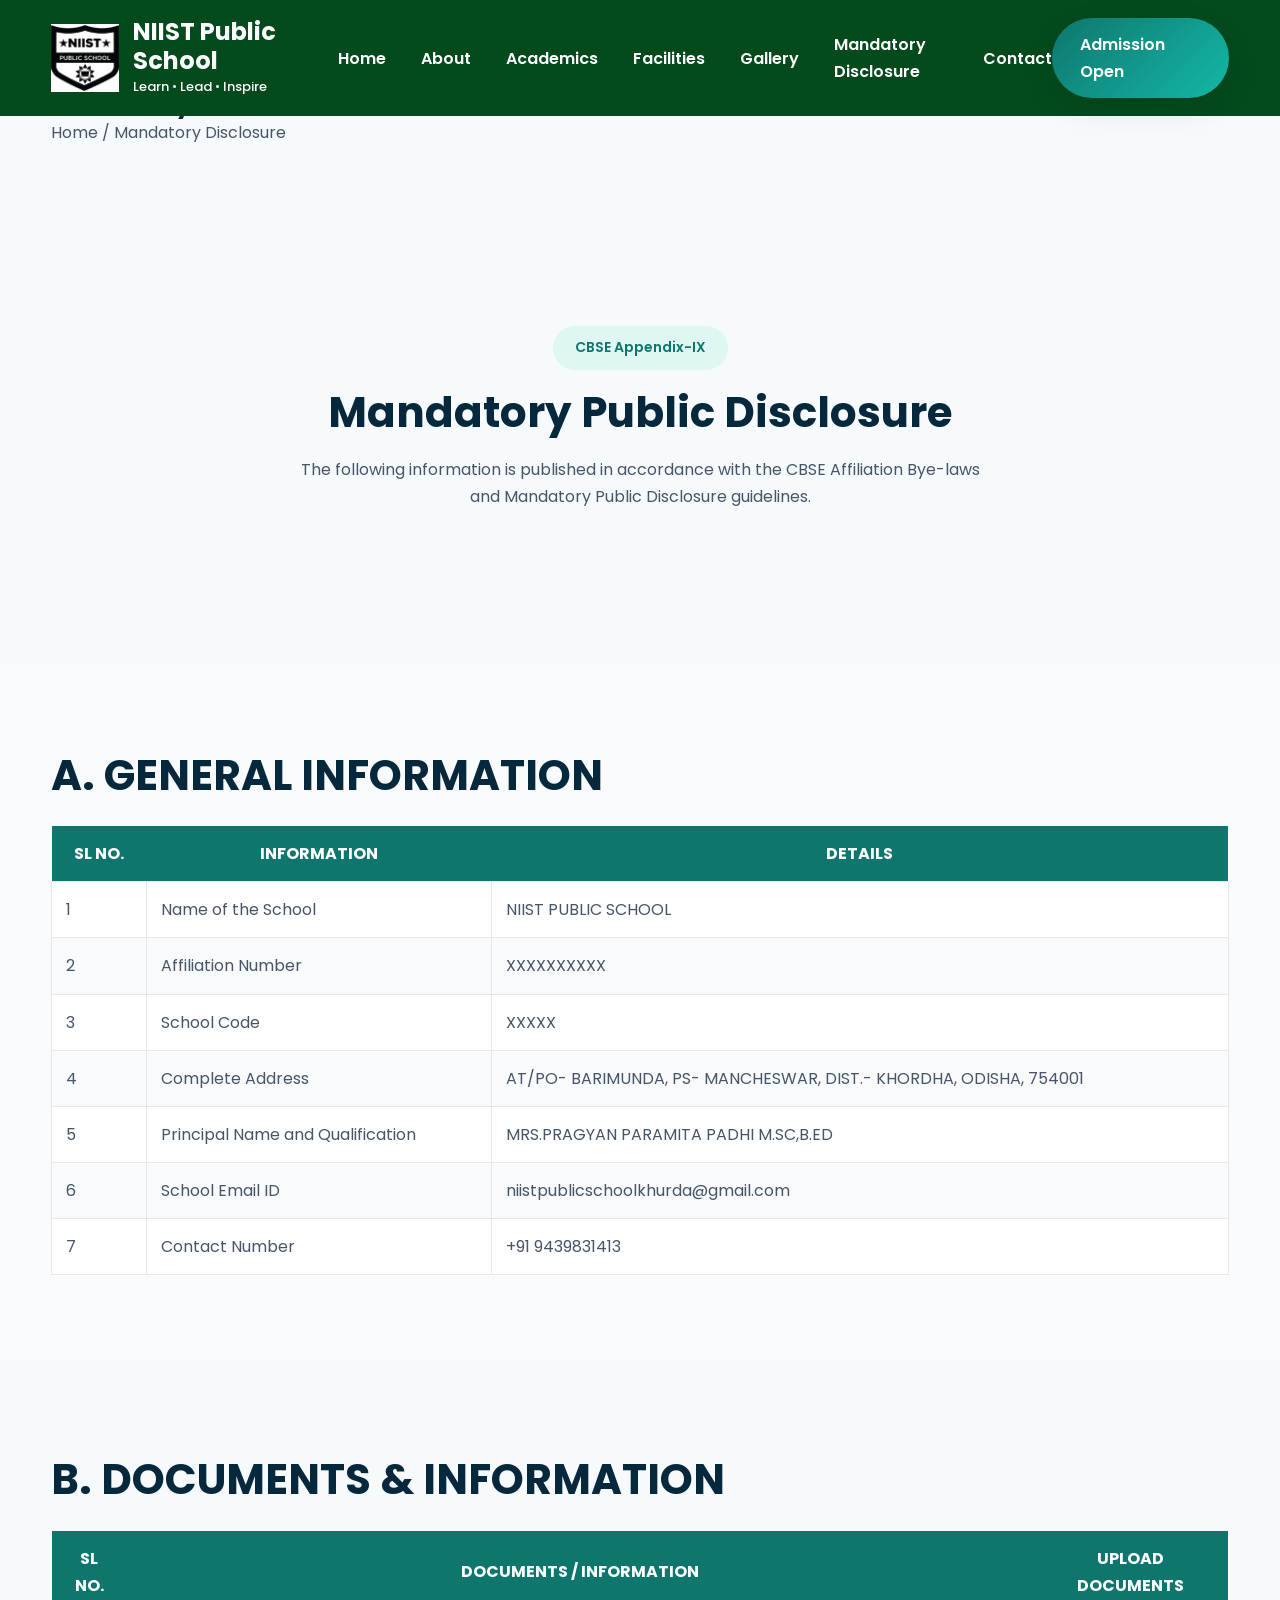
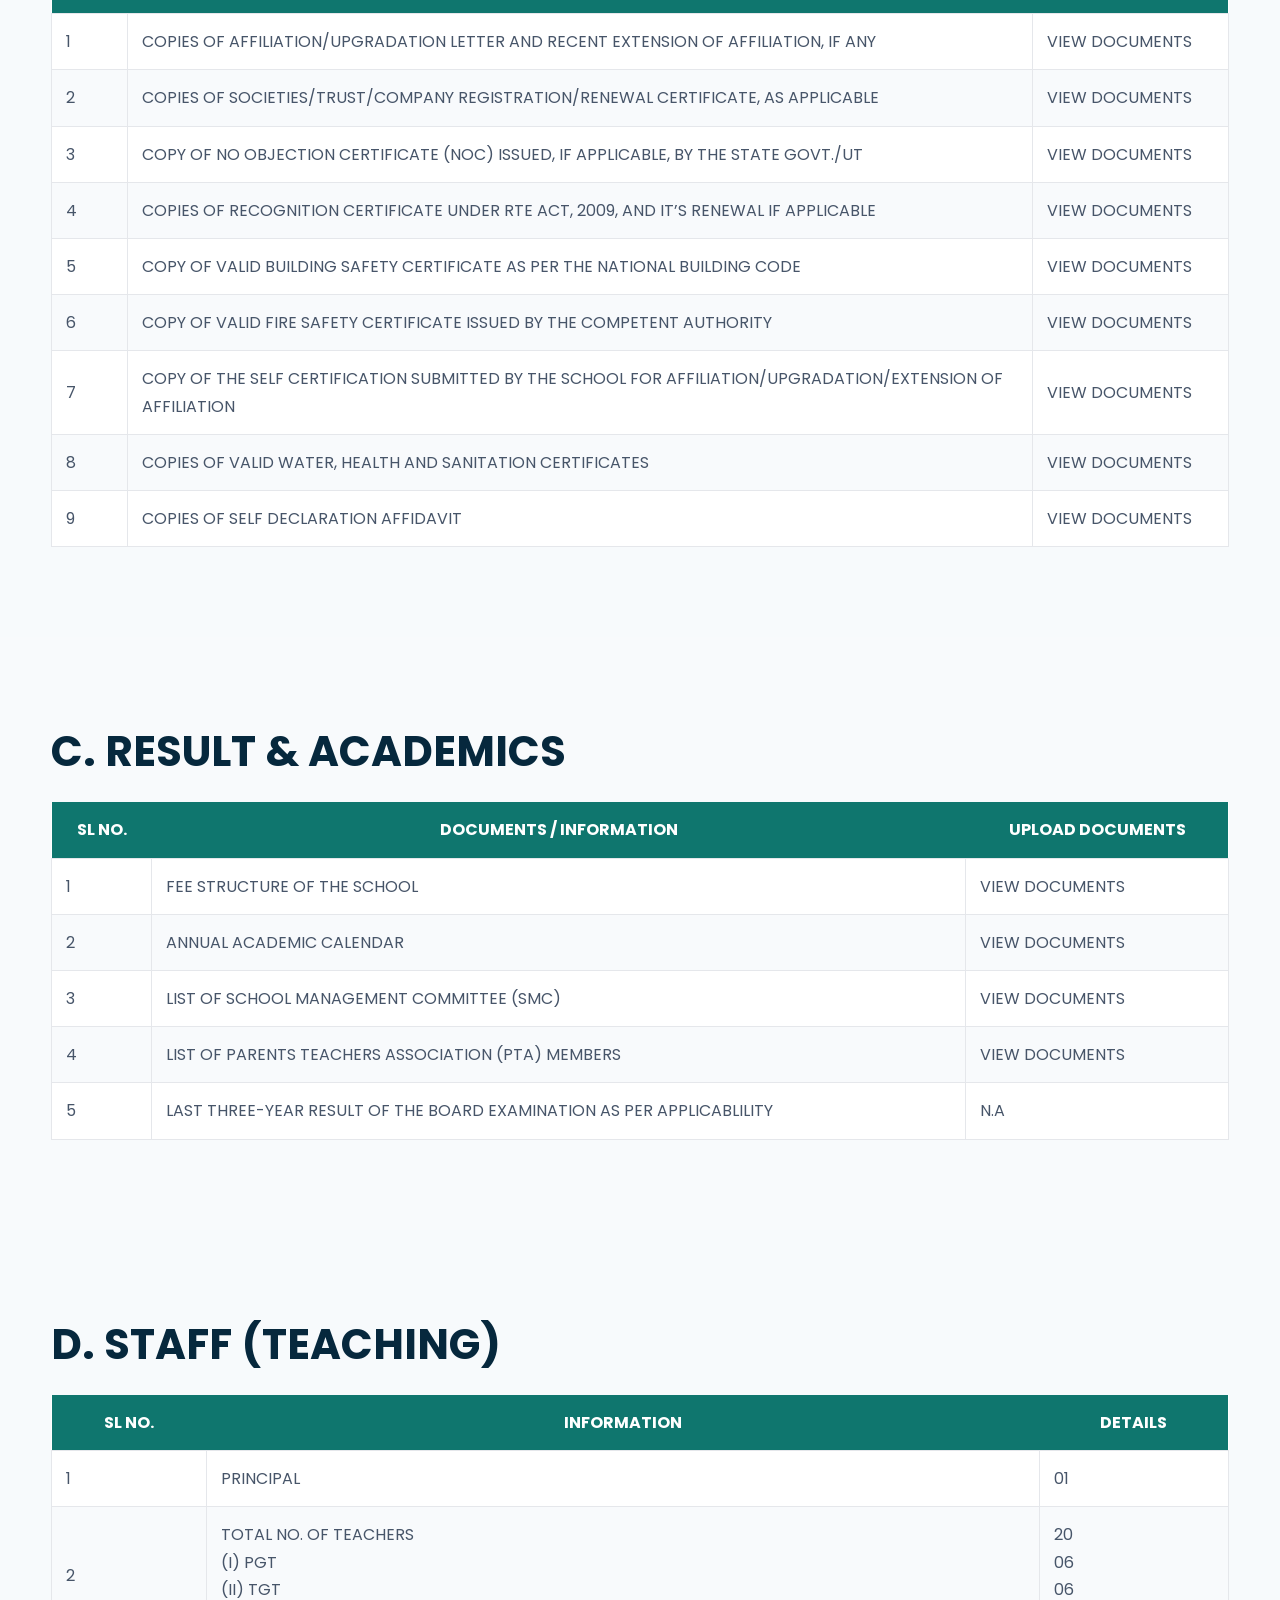
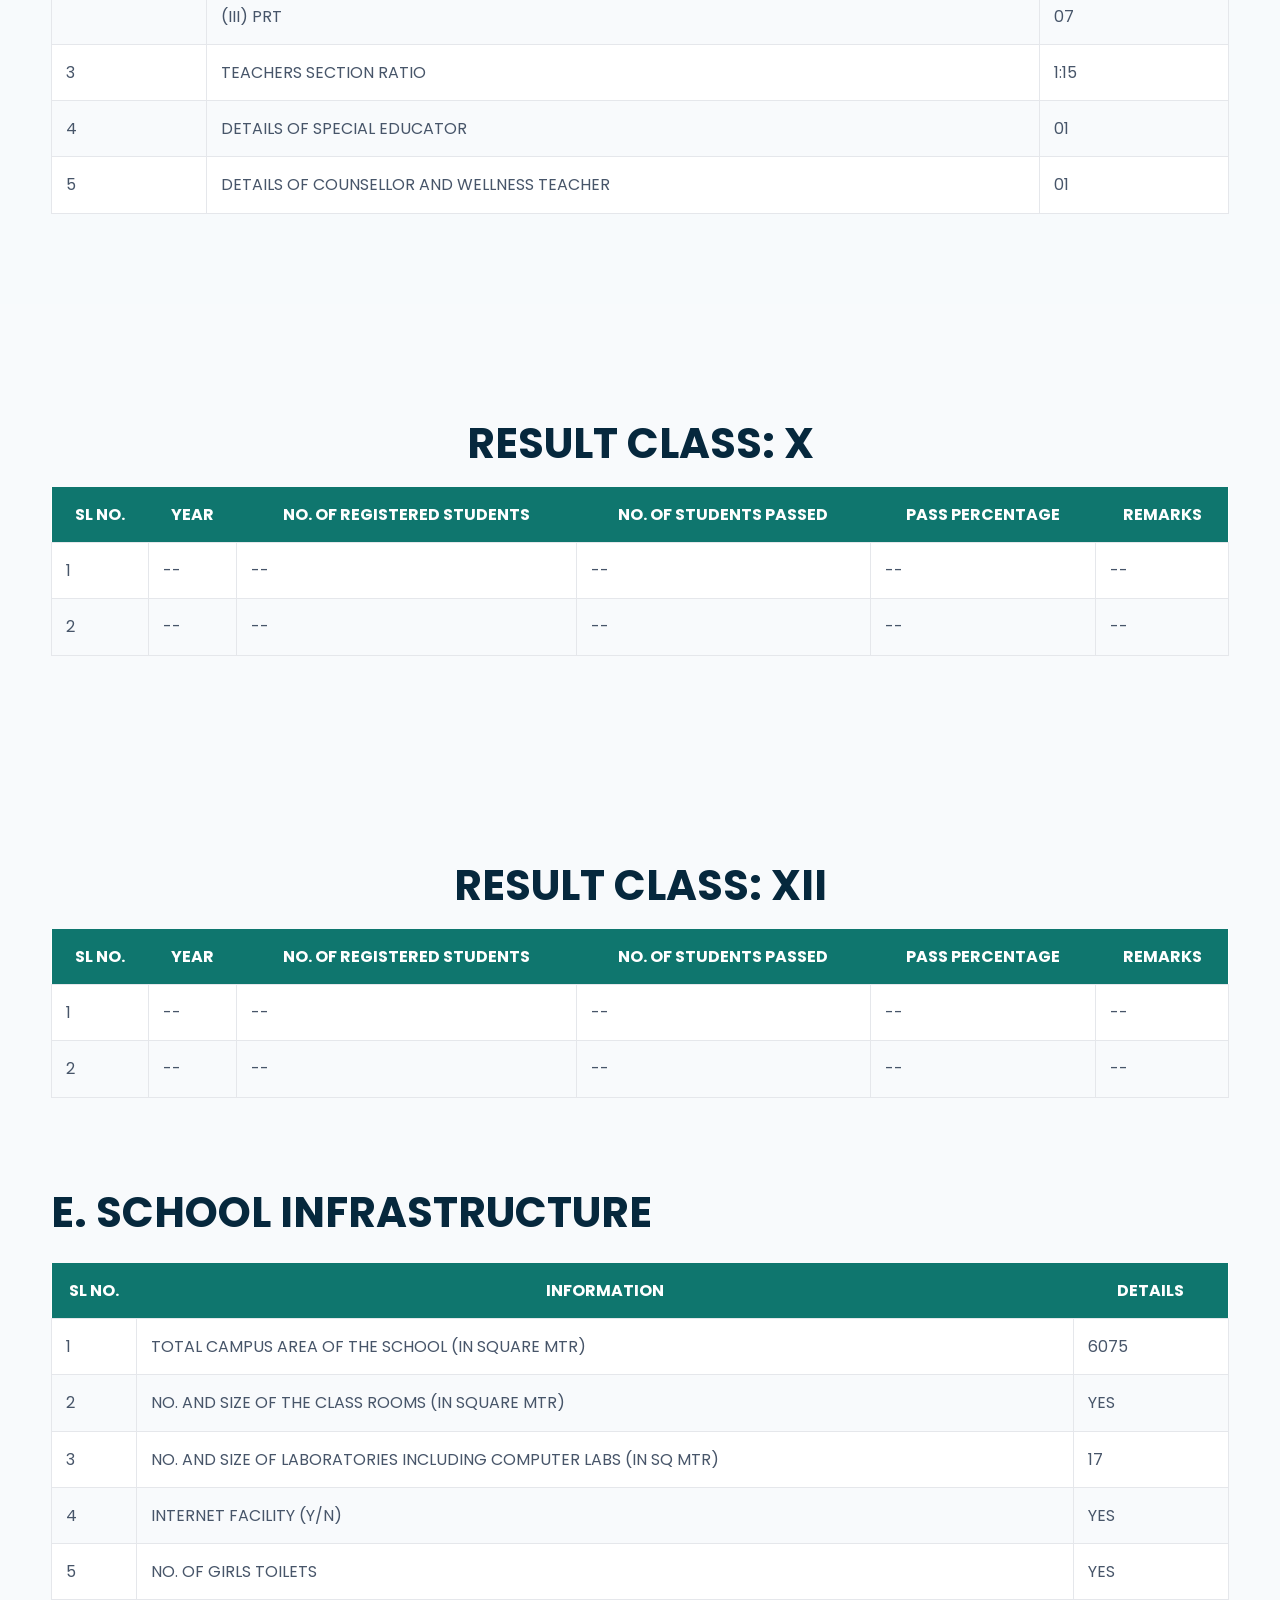
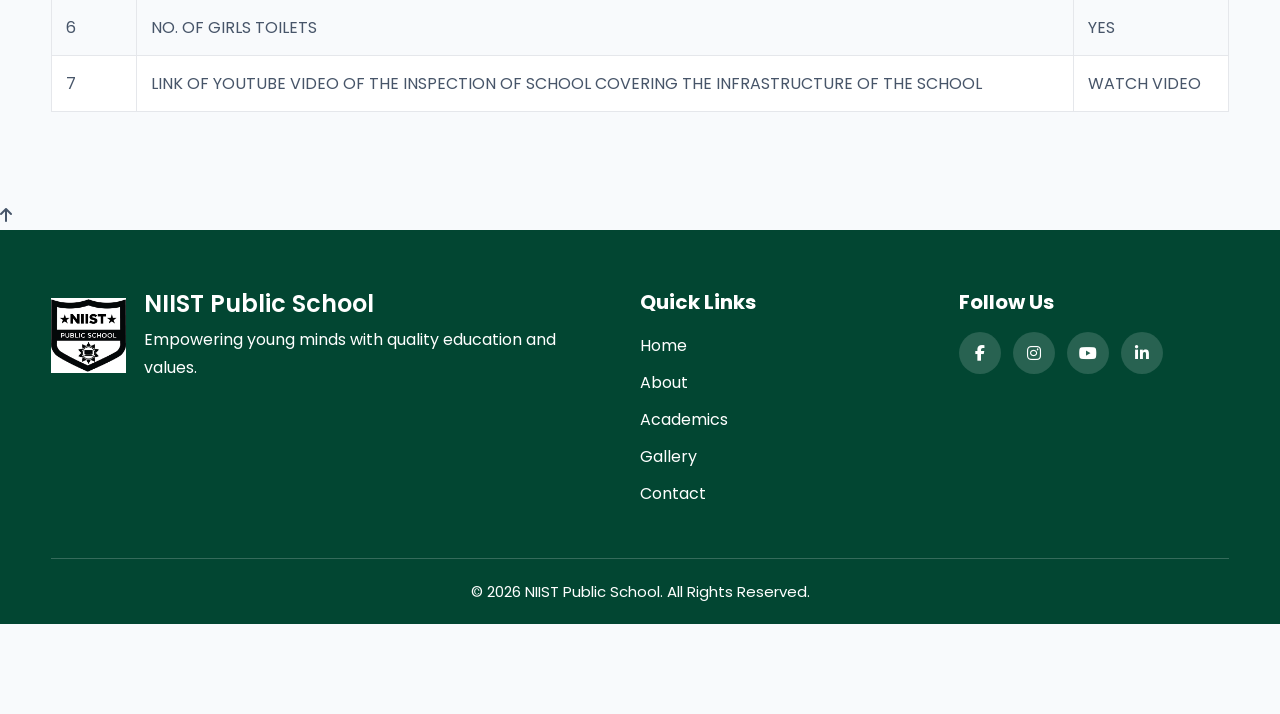
==== mandatory.html @ 3fa30d18 "first commit" ====
<!DOCTYPE html>
<html lang="en">

<head>
    <meta charset="UTF-8">
    <meta name="viewport" content="width=device-width, initial-scale=1.0">

    <title>Mandatory Public Disclosure | NIIST Public School</title>

    <meta name="description" content="CBSE Mandatory Public Disclosure - Appendix IX">

    <!-- CSS Links (Matched with contact.html) -->
    <link rel="stylesheet" href="style.css">
    <link rel="stylesheet" href="https://cdnjs.cloudflare.com/ajax/libs/font-awesome/6.5.2/css/all.min.css">
</head>

<body>

    <!--=========================
    LOADER
    ==========================-->
    <div class="loader"></div>

    <!--=========================
    HEADER
    ==========================-->
    <header>
        <div class="container">
            <nav>
                <div class="logo">
                    <img src="image/LOGO.jpeg" alt="Logo">
                    <div>
                        <h3>NIIST Public School</h3>
                        <span>Learn • Lead • Inspire</span>
                    </div>
                </div>

                <ul class="nav-links">
                    <li><a href="index.html">Home</a></li>
                    <li><a href="about.html">About</a></li>
                    <li><a href="academics.html">Academics</a></li>
                    <li><a href="facilities.html">Facilities</a></li>
                    <li><a href="gallery.html">Gallery</a></li>
                    <li><a href="mandatory.html" class="active">Mandatory Disclosure</a></li>
                    <li><a href="contact.html">Contact</a></li>
                </ul>

                <a href="contact.html" class="nav-btn">Admission Open</a>

                <div class="menu-btn" aria-label="Toggle Navigation Menu">
                    <i class="fas fa-bars"></i>
                </div>
            </nav>
        </div>
    </header>

    <!--=========================
    PAGE BANNER
    ==========================-->
    <section class="page-banner">
        <div class="container">
            <h1>Mandatory Public Disclosure</h1>
            <p>Home / <span>Mandatory Disclosure</span></p>
        </div>
    </section>

    <!--=========================
    INTRO
    ==========================-->
    <section class="section">
        <div class="container">
            <div class="section-title">
                <span>CBSE Appendix-IX</span>
                <h2>Mandatory Public Disclosure</h2>
                <p>
                    The following information is published in accordance with the CBSE
                    Affiliation Bye-laws and Mandatory Public Disclosure guidelines.
                </p>
            </div>
        </div>
    </section>

    <!--=========================
    A. GENERAL INFORMATION
    ==========================-->
    <section class="section bg-light">
        <div class="container">
            <h2 class="table-title">A. GENERAL INFORMATION</h2>

            <div class="table-responsive">
                <table class="disclosure-table">
                    <thead>
                        <tr>
                            <th>SL NO.</th>
                            <th>INFORMATION</th>
                            <th>DETAILS</th>
                        </tr>
                    </thead>
                    <tbody>
                        <tr>
                            <td>1</td>
                            <td>Name of the School</td>
                            <td>NIIST PUBLIC SCHOOL</td>
                        </tr>
                        <tr>
                            <td>2</td>
                            <td>Affiliation Number</td>
                            <td>XXXXXXXXXX</td>
                        </tr>
                        <tr>
                            <td>3</td>
                            <td>School Code</td>
                            <td>XXXXX</td>
                        </tr>
                        <tr>
                            <td>4</td>
                            <td>Complete Address</td>
                            <td>AT/PO- BARIMUNDA, PS- MANCHESWAR, DIST.- KHORDHA, ODISHA, 754001</td>
                        </tr>
                        <tr>
                            <td>5</td>
                            <td>Principal Name and Qualification</td>
                            <td>MRS.PRAGYAN PARAMITA PADHI M.SC,B.ED</td>
                        </tr>
                        
                        <tr>
                            <td>6</td>
                            <td>School Email ID</td>
                            <td>niistpublicschoolkhurda@gmail.com</td>
                        </tr>
                        <tr>
                            <td>7</td>
                            <td>Contact Number</td>
                            <td>+91 9439831413</td>
                        </tr>
                    </tbody>
                </table>
            </div>
        </div>
    </section>

    <!--=========================
    B. DOCUMENTS
    ==========================-->
    <section class="section">
        <div class="container">
            <h2 class="table-title">B. DOCUMENTS & INFORMATION</h2>

            <div class="table-responsive">
                <table class="disclosure-table">
                    <thead>
                         <tr>
              <th class="border px-4 py-2">SL NO.</th>
              <th class="border px-4 py-2">DOCUMENTS / INFORMATION</th>
              <th class="border px-4 py-2">UPLOAD DOCUMENTS</th>
            </tr>
          </thead>
          <tbody class="text-sm">
            <tr>
              <td class="border px-4 py-2">1</td>
              <td class="border px-4 py-2">
                COPIES OF AFFILIATION/UPGRADATION LETTER AND RECENT EXTENSION OF AFFILIATION, IF ANY
              </td>
              <td class="border px-4 py-2">
                <a
                  href="images/pdfs/affiliation.pdf"
                  target="_blank"
                  class="text-blue-600 underline font-medium"
                  >VIEW DOCUMENTS</a
                >
              </td>
            </tr>
            <tr>
              <td class="border px-4 py-2">2</td>
              <td class="border px-4 py-2">
                COPIES OF SOCIETIES/TRUST/COMPANY REGISTRATION/RENEWAL CERTIFICATE, AS APPLICABLE
              </td>
              <td class="border px-4 py-2">
                <a
                  href="images/pdfs/trust.pdf"
                  target="_blank"
                  class="text-blue-600 underline font-medium"
                  >VIEW DOCUMENTS</a
                >
              </td>
            </tr>
            <tr>
              <td class="border px-4 py-2">3</td>
              <td class="border px-4 py-2">
                COPY OF NO OBJECTION CERTIFICATE (NOC) ISSUED, IF APPLICABLE, BY THE STATE GOVT./UT
              </td>
              <td class="border px-4 py-2">
                <a
                  href="images/pdfs/noc.pdf"
                  target="_blank"
                  class="text-blue-600 underline font-medium"
                  >VIEW DOCUMENTS</a
                >
              </td>
            </tr>
            <tr>
              <td class="border px-4 py-2">4</td>
              <td class="border px-4 py-2">
                COPIES OF RECOGNITION CERTIFICATE UNDER RTE ACT, 2009, AND IT’S RENEWAL IF APPLICABLE
              </td>
              <td class="border px-4 py-2">
                <a
                  href="images/pdfs/cor.pdf"
                  target="_blank"
                  class="text-blue-600 underline font-medium"
                  >VIEW DOCUMENTS</a
                >
              </td>
            </tr>
            <tr>
              <td class="border px-4 py-2">5</td>
              <td class="border px-4 py-2">
                COPY OF VALID BUILDING SAFETY CERTIFICATE AS PER THE NATIONAL BUILDING CODE
              </td>
              <td class="border px-4 py-2">
                <a
                  href="images/pdfs/building.pdf"
                  target="_blank"
                  class="text-blue-600 underline font-medium"
                  >VIEW DOCUMENTS</a
                >
              </td>
            </tr>
            <tr>
              <td class="border px-4 py-2">6</td>
              <td class="border px-4 py-2">
                COPY OF VALID FIRE SAFETY CERTIFICATE ISSUED BY THE COMPETENT
                AUTHORITY
              </td>
              <td class="border px-4 py-2">
                <a
                  href="images/pdfs/fire.pdf"
                  target="_blank"
                  class="text-blue-600 underline font-medium"
                  >VIEW DOCUMENTS</a
                >
              </td>
            </tr>
            <tr>
              <td class="border px-4 py-2">7</td>
              <td class="border px-4 py-2">
                COPY OF THE SELF CERTIFICATION SUBMITTED BY THE SCHOOL FOR AFFILIATION/UPGRADATION/EXTENSION OF AFFILIATION
              </td>
              <td class="border px-4 py-2">
                <a
                  href="images/pdfs/self.pdf"
                  target="_blank"
                  class="text-blue-600 underline font-medium"
                  >VIEW DOCUMENTS</a
                >
              </td>
            </tr>
            <tr>
              <td class="border px-4 py-2">8</td>
              <td class="border px-4 py-2">
                COPIES OF VALID WATER, HEALTH AND SANITATION CERTIFICATES
              </td>
              <td class="border px-4 py-2">
                <a
                  href="images/pdfs/water.pdf"
                  target="_blank"
                  class="text-blue-600 underline font-medium"
                  >VIEW DOCUMENTS</a
                >
              </td>
            </tr>
            <tr>
              <td class="border px-4 py-2">9</td>
              <td class="border px-4 py-2">
                COPIES OF SELF DECLARATION AFFIDAVIT
              </td>
              <td class="border px-4 py-2">
                <a
                  href="images/pdfs/selfaff.pdf"
                  target="_blank"
                  class="text-blue-600 underline font-medium"
                  >VIEW DOCUMENTS</a
                >
              </td>
            </tr>

                    </tbody>
                </table>
            </div>
        </div>
    </section>

    <!--=========================
    C. RESULT & ACADEMICS
    ==========================-->
    <section class="section bg-light">
        <div class="container">
            <h2 class="table-title">C. RESULT & ACADEMICS</h2>

            <div class="table-responsive">
                <table class="disclosure-table">
                    <thead>
                       <tr>
              <th class="border px-4 py-2">SL NO.</th>
              <th class="border px-4 py-2">DOCUMENTS / INFORMATION</th>
              <th class="border px-4 py-2">UPLOAD DOCUMENTS</th>
            </tr>
          </thead>
          <tbody class="text-sm">
            <tr>
              <td class="border px-4 py-2">1</td>
              <td class="border px-4 py-2">FEE STRUCTURE OF THE SCHOOL</td>
              <td class="border px-4 py-2">
                <a
                  href="images/pdfs/fees.pdf"
                  target="_blank"
                  class="text-blue-600 underline font-medium"
                  >VIEW DOCUMENTS</a
                >
              </td>
            </tr>
            <tr>
              <td class="border px-4 py-2">2</td>
              <td class="border px-4 py-2">ANNUAL ACADEMIC CALENDAR</td>
              <td class="border px-4 py-2">
                <a
                  href="images/pdfs/cal.pdf"
                  target="_blank"
                  class="text-blue-600 underline font-medium"
                  >VIEW DOCUMENTS</a
                >
              </td>
            </tr>
            <tr>
              <td class="border px-4 py-2">3</td>
              <td class="border px-4 py-2">
                LIST OF SCHOOL MANAGEMENT COMMITTEE (SMC)
              </td>
              <td class="border px-4 py-2">
                <a
                  href="images/pdfs/smc.pdf"
                  target="_blank"
                  class="text-blue-600 underline font-medium"
                  >VIEW DOCUMENTS</a
                >
              </td>
            </tr>
            <tr>
              <td class="border px-4 py-2">4</td>
              <td class="border px-4 py-2">
                LIST OF PARENTS TEACHERS ASSOCIATION (PTA) MEMBERS
              </td>
              <td class="border px-4 py-2">
                <a
                  href="images/pdfs/pta.pdf"
                  target="_blank"
                  class="text-blue-600 underline font-medium"
                  >VIEW DOCUMENTS</a
                >
              </td>
            </tr>
            <tr>
              <td class="border px-4 py-2">5</td>
              <td class="border px-4 py-2">
                LAST THREE-YEAR RESULT OF THE BOARD EXAMINATION AS PER
                APPLICABLILITY
              </td>
              <td class="border px-4 py-2">N.A</td>
            </tr>
                    </tbody>
                </table>
            </div>
        </div>
    </section>

    <!--=========================
    D. STAFF (TEACHING)
    ==========================-->
    <section class="section">
        <div class="container">
            <h2 class="table-title">D. STAFF (TEACHING)</h2>

            <div class="table-responsive">
                <table class="disclosure-table">
                    <thead>
                        <tr>
              <th class="border px-4 py-2">SL NO.</th>
              <th class="border px-4 py-2">INFORMATION</th>
              <th class="border px-4 py-2">DETAILS</th>
            </tr>
          </thead>
          <tbody class="text-sm">
            <tr>
              <td class="border px-4 py-2">1</td>
              <td class="border px-4 py-2">PRINCIPAL</td>
              <td class="border px-4 py-2">01</td>
            </tr>
            <tr>
              <td class="border px-4 py-2 align-top">2</td>
              <td class="border px-4 py-2">
                TOTAL NO. OF TEACHERS
                <div class="mt-2 space-y-1 text-gray-700">
                  <div>(I) PGT</div>
                  <div>(II) TGT</div>
                  <div>(III) PRT</div>
                </div>
              </td>
              <td class="border px-4 py-2">
                20
                <div class="mt-2 space-y-1">
                  <div>06</div>
                  <div>06</div>
                  <div>07</div>
                </div>
              </td>
            </tr>
            <tr>
              <td class="border px-4 py-2">3</td>
              <td class="border px-4 py-2">TEACHERS SECTION RATIO</td>
              <td class="border px-4 py-2">1:15</td>
            </tr>
            <tr>
              <td class="border px-4 py-2">4</td>
              <td class="border px-4 py-2">DETAILS OF SPECIAL EDUCATOR</td>
              <td class="border px-4 py-2">01</td>
            </tr>
            <tr>
              <td class="border px-4 py-2">5</td>
              <td class="border px-4 py-2">
                DETAILS OF COUNSELLOR AND WELLNESS TEACHER
              </td>
              <td class="border px-4 py-2">01</td>
            </tr>

                    </tbody>
                </table>
            </div>
        </div>
    </section>
    <section class="section bg-light">
        <div class="container">

    <div class="mb-8">
        <table class="w-full border-collapse">
          <caption class="p-2 my-4 font-semibold text-blue-600 text-lg">
           <h2 class="table-title"> RESULT CLASS: X</h2>
          </caption>

          <thead class="bg-[#DCEAF6] text-sm">
            <tr>
              <th class="border px-4 py-2">SL NO.</th>
              <th class="border px-4 py-2">YEAR</th>
              <th class="border px-4 py-2">NO. OF REGISTERED STUDENTS</th>
              <th class="border px-4 py-2">NO. OF STUDENTS PASSED</th>
              <th class="border px-4 py-2">PASS PERCENTAGE</th>
              <th class="border px-4 py-2">REMARKS</th>
            </tr>
          </thead>

          <tbody class="text-sm">
            <tr>
              <td class="border px-4 py-2">1</td>
              <td class="border px-4 py-2">--</td>
              <td class="border px-4 py-2">--</td>
              <td class="border px-4 py-2">--</td>
              <td class="border px-4 py-2">--</td>
              <td class="border px-4 py-2">--</td>
            </tr>

            <tr>
              <td class="border px-4 py-2">2</td>
              <td class="border px-4 py-2">--</td>
              <td class="border px-4 py-2">--</td>
              <td class="border px-4 py-2">--</td>
              <td class="border px-4 py-2">--</td>
              <td class="border px-4 py-2">--</td>
            </tr>
          </tbody>
        </table>
    </section>
        </div>
      </div>

       <!-- ================= RESULT CLASS X ================= -->
       <section class="section bg-light">
        <div class="container">
       <div class="mb-8">
        <table class="w-full border-collapse">
          <caption class="p-2 my-4 font-semibold text-blue-600 text-lg">
            <h2 class="table-title">RESULT CLASS: XII</h2>
          </caption>

          <thead class="bg-[#DCEAF6] text-sm">
            <tr>
              <th class="border px-4 py-2">SL NO.</th>
              <th class="border px-4 py-2">YEAR</th>
              <th class="border px-4 py-2">NO. OF REGISTERED STUDENTS</th>
              <th class="border px-4 py-2">NO. OF STUDENTS PASSED</th>
              <th class="border px-4 py-2">PASS PERCENTAGE</th>
              <th class="border px-4 py-2">REMARKS</th>
            </tr>
          </thead>

          <tbody class="text-sm">
            <tr>
              <td class="border px-4 py-2">1</td>
              <td class="border px-4 py-2">--</td>
              <td class="border px-4 py-2">--</td>
              <td class="border px-4 py-2">--</td>
              <td class="border px-4 py-2">--</td>
              <td class="border px-4 py-2">--</td>
            </tr>

            <tr>
              <td class="border px-4 py-2">2</td>
              <td class="border px-4 py-2">--</td>
              <td class="border px-4 py-2">--</td>
              <td class="border px-4 py-2">--</td>
              <td class="border px-4 py-2">--</td>
              <td class="border px-4 py-2">--</td>
            </tr>
        </section>
        
          </tbody>
        </table>
    </div>
      </div>
    <!--=========================
    E. SCHOOL INFRASTRUCTURE
    ==========================-->
    <section class="section bg-light">
        <div class="container">
            <h2 class="table-title">E. SCHOOL INFRASTRUCTURE</h2>

            <div class="table-responsive">
                <table class="disclosure-table">
                    <thead>
                        <tr>
              <th class="border px-4 py-2">SL NO.</th>
              <th class="border px-4 py-2">INFORMATION</th>
              <th class="border px-4 py-2">DETAILS</th>
            </tr>
          </thead>
          <tbody class="text-sm">
            <tr>
              <td class="border px-4 py-2">1</td>
              <td class="border px-4 py-2">
                TOTAL CAMPUS AREA OF THE SCHOOL (IN SQUARE MTR)
              </td>
              <td class="border px-4 py-2">6075</td>
            </tr>
            <tr>
              <td class="border px-4 py-2">2</td>
              <td class="border px-4 py-2">
                NO. AND SIZE OF THE CLASS ROOMS (IN SQUARE MTR)
              </td>
              <td class="border px-4 py-2">YES</td>
            </tr>
            <tr>
              <td class="border px-4 py-2">3</td>
              <td class="border px-4 py-2">
                NO. AND SIZE OF LABORATORIES INCLUDING COMPUTER LABS (IN SQ MTR)
              </td>
              <td class="border px-4 py-2">17</td>
            </tr>
            <tr>
              <td class="border px-4 py-2">4</td>
              <td class="border px-4 py-2">INTERNET FACILITY (Y/N)</td>
              <td class="border px-4 py-2">YES</td>
            </tr>
            <tr>
              <td class="border px-4 py-2">5</td>
              <td class="border px-4 py-2">NO. OF GIRLS TOILETS</td>
              <td class="border px-4 py-2">YES</td>
            </tr>
            <tr>
              <td class="border px-4 py-2">6</td>
              <td class="border px-4 py-2">NO. OF GIRLS TOILETS</td>
              <td class="border px-4 py-2">YES</td>
            </tr>
            <tr>
              <td class="border px-4 py-2">7</td>
              <td class="border px-4 py-2">
                LINK OF YOUTUBE VIDEO OF THE INSPECTION OF SCHOOL COVERING THE INFRASTRUCTURE OF THE SCHOOL
              </td>
              <td class="border px-4 py-2">
                <a href="https://www.youtube.com/watch?v=example" target="_blank" rel="noopener noreferrer">
                  WATCH VIDEO
                </a>
              </td>
            </tr>

                    </tbody>
                </table>
            </div>
        </div>
    </section>

    
    <!--=========================
    BACK TO TOP
    ==========================-->
    <a href="#" class="back-top" aria-label="Back to top">
        <i class="fas fa-arrow-up"></i>
    </a>

    <!--=========================
    FOOTER
    ==========================-->
    <footer>

    <div class="container">

        <div class="footer-grid">

            <!-- School -->

            <div class="footer-brand">

                <img src="image/LOGO.jpeg" alt="NIIST Public School Logo">

                <div class="footer-brand-text">
                    <h3>NIIST Public School</h3>
                    <p>Empowering young minds with quality education and values.</p>
                </div>

            </div>

            <!-- Quick Links -->

            <div>

                <h4>Quick Links</h4>

                <ul class="footer-links">
                    <li><a href="index.html">Home</a></li>
                    <li><a href="about.html">About</a></li>
                    <li><a href="academics.html">Academics</a></li>
                    <li><a href="gallery.html">Gallery</a></li>
                    <li><a href="contact.html">Contact</a></li>
                </ul>

            </div>

            <!-- Social -->

            <div>

                <h4>Follow Us</h4>

                <div class="social-links">
                    <a href="#"><i class="fab fa-facebook-f"></i></a>
                    <a href="#"><i class="fab fa-instagram"></i></a>
                    <a href="#"><i class="fab fa-youtube"></i></a>
                    <a href="#"><i class="fab fa-linkedin-in"></i></a>
                </div>

            </div>

        </div>

        <hr>

        <p class="copyright">
            © <span id="year"></span> NIIST Public School. All Rights Reserved.
        </p>

    </div>

</footer>

    <!-- JS File Attachment -->
    <script src="script.js"></script>
</body>

</html>
---- style.css ----
/*=====================================================
 NIIST PUBLIC SCHOOL
 Premium School Website
 Author : ChatGPT
 Version : 2.0
======================================================*/

/* Google Font */
@import url('https://fonts.googleapis.com/css2?family=Poppins:wght@300;400;500;600;700;800&display=swap');

/*==========================
ROOT VARIABLES
==========================*/

:root{

--primary:#0f766e;
--secondary:#14b8a6;
--accent:#f59e0b;

--dark:#06283D;
--light:#F7FAFC;
--white:#ffffff;
--text:#475569;
--border:#E5E7EB;

--gradient:
linear-gradient(135deg,#0f766e,#14b8a6);

--shadow:
0 12px 35px rgba(0,0,0,.08);

--radius:18px;

--transition:.35s ease;

}

/*==========================
RESET
==========================*/

*{
margin:0;
padding:0;
box-sizing:border-box;
}

html{
scroll-behavior:smooth;
}

body{

font-family:'Poppins',sans-serif;

background:var(--light);

color:var(--text);

overflow-x:hidden;

line-height:1.7;

}

/*==========================
COMMON
==========================*/

.container{

width:min(1280px,92%);

margin:auto;

}

section{

padding:90px 0;

}

img{

width:100%;

display:block;

}

a{

text-decoration:none;

color:inherit;

transition:.3s;

}

ul{

list-style:none;

}

h1,h2,h3,h4{

color:var(--dark);

font-weight:700;

line-height:1.2;

}

h2{

font-size:42px;

margin-bottom:18px;

}

p{

color:var(--text);

}

/*==========================
BUTTONS
==========================*/

.btn{

display:inline-flex;

align-items:center;

justify-content:center;

padding:15px 34px;

border-radius:50px;

font-weight:600;

transition:.35s;

}

.btn-primary{

background:var(--gradient);

color:#fff;

box-shadow:var(--shadow);

}

.btn-primary:hover{

transform:translateY(-4px);

}

.btn-outline{

border:2px solid #fff;

color:#fff;

}

.btn-outline:hover{

background:#fff;

color:var(--primary);

}

/*==========================
HEADER
==========================*/

header{

position:fixed;

background:#044a1d;
top:0;

left:0;

width:100%;

z-index:999;

padding:18px 0;

/* transition:.4s; */

}

header.active{

background:#044a1d;

box-shadow:0 5px 25px rgba(0, 0, 250, 0.08);

padding:12px 0;

}

nav{

display:flex;

align-items:center;

justify-content:space-between;

}

/*==========================
LOGO
==========================*/

.logo{

display:flex;

align-items:center;

gap:14px;

}

.logo img{

width:68px;

transition:.3s;

}

.logo h3{

font-size:24px;

color:#fff;

}

.logo span{

display:block;

font-size:13px;

font-weight:500;

color:#fff;

}

header.active .logo h3{

color:var(--light);

}

header.active .logo span{

color:var(--text);

}

/*==========================
MENU
==========================*/

.nav-links{

display:flex;

gap:35px;

align-items:center;

}

.nav-links li{

position:relative;

}

.nav-links a{

font-weight:600;

color:#fff;

padding:10px 0;

position:relative;

}

header.active .nav-links a{

color:var(--light);

}

.nav-links a::after{

content:'';

position:absolute;

left:0;

bottom:0;

width:0;

height:3px;

background:var(--light);

transition:.35s;

border-radius:10px;

}

.nav-links a:hover::after,

.nav-links .active::after{

width:100%;

}

.nav-links a:hover{

color:var(--accent);

}

/*==========================
HEADER BUTTON
==========================*/

.nav-btn{

padding:13px 28px;

background:var(--gradient);

color:#fff;

border-radius:50px;

font-weight:600;

box-shadow:var(--shadow);

}

.nav-btn:hover{

transform:translateY(-4px);

}

/*==========================
MOBILE MENU
==========================*/

.menu-btn{

display:none;

font-size:30px;

cursor:pointer;

color:#fff;

}

header.active .menu-btn{

color:var(--light);

}

/*==========================
HERO
==========================*/

.hero{

height:100vh;

position:relative;

display:flex;

align-items:center;

overflow:hidden;

}

/* Background Slider */

.hero-slide{

position:absolute;

width:100%;

height:100%;

background-size:cover;

background-position:center;

opacity:0;

transition:1.2s;

}

.hero-slide.active{

opacity:1;

}

/* Overlay */

.hero::before{

content:'';

position:absolute;

inset:0;

background:linear-gradient(

90deg,

rgba(6,40,61,.85),

rgba(6,40,61,.45)

);

z-index:1;

}

/* Hero Content */

.hero-content{

position:relative;

z-index:5;

max-width:760px;

color:#fff;

}

.hero-content h1{

font-size:70px;

color:#fff;

margin-bottom:25px;

}

.hero-content h1 span{

display:block;

color:var(--accent);

}

.hero-content p{

font-size:18px;

color:#f1f5f9;

margin-bottom:40px;

}

.hero-btns{

display:flex;

gap:18px;

flex-wrap:wrap;

}

/*==========================
HERO STATS
==========================*/

.hero-stats{

display:flex;

gap:20px;

margin-top:70px;

flex-wrap:wrap;

}

.stat{

background:rgba(255,255,255,.15);

backdrop-filter:blur(15px);

padding:25px;

border-radius:20px;

min-width:180px;

}

.stat h3{

font-size:34px;

color:#fff;

}

.stat p{

color:#fff;

font-size:15px;

}

/*==========================
SECTION TITLE
==========================*/

.section-title{

text-align:center;

margin-bottom:60px;

}

.section-title span{

display:inline-block;

padding:10px 22px;

background:#dff7f3;

color:var(--primary);

border-radius:50px;

font-size:14px;

font-weight:600;

margin-bottom:18px;

}

.section-title p{

max-width:700px;

margin:auto;

}

/*==========================
CARD
==========================*/

.card{

background:#fff;

padding:35px;

border-radius:var(--radius);

box-shadow:var(--shadow);

transition:.35s;

}

.card:hover{

transform:translateY(-8px);

}
/*=====================================================
MODULE 2
ABOUT • PRINCIPAL • VISION • FEATURES • STATS
======================================================*/

/*==========================
ABOUT SECTION
==========================*/

.about{
background:#fff;
position:relative;
overflow:hidden;
}

.about-grid{
display:grid;
grid-template-columns:1fr 1fr;
gap:60px;
align-items:center;
}

.about-image{
position:relative;
}

.about-image img{
border-radius:24px;
box-shadow:var(--shadow);
}

.about-image::after{
content:"";
position:absolute;
right:-20px;
bottom:-20px;
width:180px;
height:180px;
background:var(--gradient);
border-radius:30px;
z-index:-1;
}

.about-content h2{
margin-bottom:20px;
}

.about-content p{
margin-bottom:20px;
}

.about-list{
margin-top:25px;
display:grid;
gap:15px;
}

.about-list li{
display:flex;
align-items:center;
gap:15px;
font-weight:500;
color:var(--dark);
}

.about-list i{
width:42px;
height:42px;
background:var(--gradient);
color:#fff;
border-radius:50%;
display:flex;
align-items:center;
justify-content:center;
}

/*==========================
PRINCIPAL MESSAGE
==========================*/

.principal{
background:#f8fafc;
}

.principal-box{
display:grid;
grid-template-columns:320px 1fr;
gap:50px;
align-items:center;
background:#fff;
padding:45px;
border-radius:25px;
box-shadow:var(--shadow);
}

.principal-image img{
border-radius:20px;
}

.principal-content h3{
margin-bottom:15px;
font-size:32px;
}

.principal-content p{
margin-bottom:18px;
}

.principal-sign{
margin-top:25px;
font-weight:700;
color:var(--primary);
}

/*==========================
VISION MISSION
==========================*/

.vision-grid{
display:grid;
grid-template-columns:repeat(2,1fr);
gap:35px;
margin-top:60px;
}

.vision-card{
background:#fff;
padding:40px;
border-radius:22px;
box-shadow:var(--shadow);
transition:.35s;
border-top:5px solid var(--primary);
}

.vision-card:hover{
transform:translateY(-10px);
}

.vision-card i{
font-size:42px;
color:var(--primary);
margin-bottom:20px;
}

.vision-card h3{
margin-bottom:18px;
}

/*==========================
WHY CHOOSE US
==========================*/

.features{
background:#fff;
}

.feature-grid{
display:grid;
grid-template-columns:repeat(3,1fr);
gap:30px;
}

.feature-card{
background:#fff;
padding:35px;
border-radius:22px;
text-align:center;
box-shadow:var(--shadow);
transition:.35s;
}

.feature-card:hover{
transform:translateY(-8px);
}

.feature-icon{
width:80px;
height:80px;
margin:auto;
margin-bottom:22px;
border-radius:50%;
background:var(--gradient);
display:flex;
align-items:center;
justify-content:center;
color:#fff;
font-size:30px;
}

/*==========================
COUNTER SECTION
==========================*/

.counter{
background:var(--gradient);
color:#fff;
}

.counter-grid{
display:grid;
grid-template-columns:repeat(4,1fr);
gap:30px;
text-align:center;
}

.counter-item h2{
font-size:52px;
color:#fff;
margin-bottom:10px;
}

.counter-item p{
color:#fff;
font-size:16px;
}

/*==========================
HOVER EFFECT
==========================*/

.feature-card:hover .feature-icon{
transform:rotate(360deg);
transition:.7s;
}

/*==========================
ANIMATION
==========================*/

.fade-up{
opacity:0;
transform:translateY(40px);
transition:.8s;
}

.fade-up.show{
opacity:1;
transform:translateY(0);
}
/*=====================================================
MODULE 3
ACADEMICS • FACILITIES • ACTIVITIES • NEWS • CTA
======================================================*/

/*==========================
ACADEMICS
==========================*/

.academics{
background:#f8fafc;
}

.program-grid{
display:grid;
grid-template-columns:repeat(4,1fr);
gap:25px;
margin-top:50px;
}

.program-card{
background:#fff;
padding:35px 25px;
border-radius:20px;
text-align:center;
box-shadow:var(--shadow);
transition:.35s;
border-bottom:4px solid transparent;
}

.program-card:hover{
transform:translateY(-8px);
border-color:var(--primary);
}

.program-card i{
font-size:48px;
color:var(--primary);
margin-bottom:20px;
}

.program-card h3{
font-size:22px;
margin-bottom:12px;
}

.program-card p{
font-size:15px;
}

/*==========================
FACILITIES
==========================*/

.facilities{
background:#fff;
}

.facility-grid{
display:grid;
grid-template-columns:repeat(3,1fr);
gap:30px;
margin-top:50px;
}

.facility-card{
overflow:hidden;
background:#fff;
border-radius:22px;
box-shadow:var(--shadow);
transition:.35s;
}

.facility-card img{
height:240px;
object-fit:cover;
transition:.5s;
}

.facility-card:hover img{
transform:scale(1.08);
}

.facility-content{
padding:25px;
}

.facility-content h3{
margin-bottom:12px;
}

.facility-card:hover{
transform:translateY(-8px);
}

/*==========================
ACTIVITIES
==========================*/

.activities{
background:#f8fafc;
}

.activity-grid{
display:grid;
grid-template-columns:repeat(4,1fr);
gap:25px;
margin-top:50px;
}

.activity-card{
background:#fff;
padding:30px;
text-align:center;
border-radius:18px;
box-shadow:var(--shadow);
transition:.35s;
}

.activity-card i{
font-size:40px;
color:var(--accent);
margin-bottom:18px;
}

.activity-card:hover{
background:var(--gradient);
color:#fff;
transform:translateY(-8px);
}

.activity-card:hover h3,
.activity-card:hover p,
.activity-card:hover i{
color:#fff;
}

/*==========================
LATEST NEWS
==========================*/

.news{
background:#fff;
}

.news-grid{
display:grid;
grid-template-columns:repeat(3,1fr);
gap:30px;
margin-top:50px;
}

.news-card{
background:#fff;
border-radius:20px;
overflow:hidden;
box-shadow:var(--shadow);
transition:.35s;
}

.news-card img{
height:240px;
object-fit:cover;
transition:.5s;
}

.news-card:hover img{
transform:scale(1.08);
}

.news-content{
padding:25px;
}

.news-date{
display:inline-block;
padding:8px 16px;
background:var(--primary);
color:#fff;
border-radius:30px;
font-size:13px;
margin-bottom:15px;
}

.news-content h3{
margin-bottom:12px;
font-size:22px;
}

.news-card:hover{
transform:translateY(-8px);
}

/*==========================
EVENT STRIP
==========================*/

.event-strip{
background:var(--gradient);
padding:25px;
border-radius:22px;
display:flex;
justify-content:space-between;
align-items:center;
margin-top:60px;
color:#fff;
flex-wrap:wrap;
gap:20px;
}

.event-strip h3{
color:#fff;
font-size:30px;
}

.event-strip p{
color:#fff;
margin-top:8px;
}

/*==========================
CTA SECTION
==========================*/

.cta{
padding:90px 0;
background:linear-gradient(rgba(6,40,61,.88),rgba(6,40,61,.88)),
url("images/cta.jpg") center/cover;
text-align:center;
color:#fff;
}

.cta h2{
color:#fff;
font-size:48px;
margin-bottom:20px;
}

.cta p{
max-width:700px;
margin:auto;
margin-bottom:35px;
color:#f1f5f9;
font-size:18px;
}

.cta-buttons{
display:flex;
justify-content:center;
gap:20px;
flex-wrap:wrap;
}

/*==========================
IMAGE HOVER
==========================*/

.zoom-img{
overflow:hidden;
border-radius:20px;
}

.zoom-img img{
transition:.5s;
}

.zoom-img:hover img{
transform:scale(1.1);
}
/*=====================================================
MODULE 4
GALLERY • TESTIMONIAL • FAQ • NEWSLETTER • FOOTER
======================================================*/

/*==========================
GALLERY
==========================*/

.gallery{
    background:#fff;
}

.gallery-grid{
    display:grid;
    grid-template-columns:repeat(auto-fit,minmax(280px,1fr));
    gap:25px;
    margin-top:50px;
}

.gallery-item{
    position:relative;
    overflow:hidden;
    border-radius:20px;
    box-shadow:var(--shadow);
}

.gallery-item img{
    height:280px;
    width:100%;
    object-fit:cover;
    transition:.5s;
}

.gallery-item:hover img{
    transform:scale(1.12);
}

.gallery-overlay{
    position:absolute;
    inset:0;
    background:linear-gradient(rgba(0,0,0,.1),rgba(15,118,110,.85));
    display:flex;
    justify-content:center;
    align-items:center;
    opacity:0;
    transition:.4s;
}

.gallery-overlay i{
    color:#fff;
    font-size:34px;
}

.gallery-item:hover .gallery-overlay{
    opacity:1;
}

/*==========================
TESTIMONIALS
==========================*/

.testimonials{
    background:#f8fafc;
}

.testimonial-grid{
    display:grid;
    grid-template-columns:repeat(3,1fr);
    gap:30px;
    margin-top:50px;
}

.testimonial-card{
    background:#fff;
    padding:35px;
    border-radius:22px;
    box-shadow:var(--shadow);
    position:relative;
    transition:.35s;
}

.testimonial-card:hover{
    transform:translateY(-8px);
}

.testimonial-card::before{
    content:"❝";
    position:absolute;
    top:20px;
    right:25px;
    font-size:60px;
    color:#dbeafe;
}

.testimonial-user{
    display:flex;
    align-items:center;
    gap:15px;
    margin-top:25px;
}

.testimonial-user img{
    width:70px;
    height:70px;
    border-radius:50%;
    object-fit:cover;
}

.stars{
    color:#f59e0b;
    margin:12px 0;
}

/*==========================
FAQ
==========================*/

.faq{
    background:#fff;
}

.faq-box{
    max-width:900px;
    margin:auto;
}

.faq-item{
    background:#fff;
    border-radius:18px;
    margin-bottom:18px;
    box-shadow:var(--shadow);
    overflow:hidden;
}

.faq-question{
    padding:22px 30px;
    display:flex;
    justify-content:space-between;
    align-items:center;
    cursor:pointer;
    font-weight:600;
}

.faq-question i{
    transition:.3s;
}

.faq-answer{
    display:none;
    padding:0 30px 25px;
}

.faq-item.active .faq-answer{
    display:block;
}

.faq-item.active i{
    transform:rotate(180deg);
}

/*==========================
NEWSLETTER
==========================*/

.newsletter{
    background:var(--gradient);
    padding:70px 40px;
    border-radius:28px;
    text-align:center;
    color:#fff;
}

.newsletter h2{
    color:#fff;
}

.newsletter p{
    color:#fff;
    margin:20px auto 35px;
    max-width:650px;
}

.newsletter form{
    display:flex;
    max-width:700px;
    margin:auto;
    overflow:hidden;
    border-radius:60px;
    background:#fff;
}

.newsletter input{
    flex:1;
    padding:18px 24px;
    border:none;
    outline:none;
    font-size:16px;
}

.newsletter button{
    border:none;
    padding:18px 40px;
    background:var(--dark);
    color:#fff;
    cursor:pointer;
}

/*==========================
CONTACT PREVIEW
==========================*/

.contact-preview{
    background:#fff;
}

.contact-grid{
    display:grid;
    grid-template-columns:repeat(3,1fr);
    gap:30px;
    margin-top:50px;
}

.contact-card{
    text-align:center;
    background:#fff;
    padding:35px;
    border-radius:22px;
    box-shadow:var(--shadow);
}

.contact-card i{
    width:70px;
    height:70px;
    margin:auto;
    margin-bottom:20px;
    border-radius:50%;
    display:flex;
    justify-content:center;
    align-items:center;
    background:var(--gradient);
    color:#fff;
    font-size:28px;
}

/*==========================
FOOTER
==========================*/

/* footer{
    background:#06283D;
    color:#fff;
    padding:80px 0 25px;
}

.footer-grid{
    display:grid;
    grid-template-columns:2fr 1fr 1fr 1.5fr;
    gap:40px;
}

.footer-logo img{
    width:80px;
    margin-bottom:20px;
}

.footer-logo p{
    color:#cbd5e1;
}

.footer-title{
    color:#fff;
    margin-bottom:25px;
}

.footer-links li{
    margin-bottom:14px;
}

.footer-links a{
    color:#cbd5e1;
}

.footer-links a:hover{
    color:#14b8a6;
    padding-left:8px;
}

.footer-contact li{
    display:flex;
    gap:12px;
    margin-bottom:18px;
    color:#cbd5e1;
}

.footer-contact i{
    color:#14b8a6;
    margin-top:4px;
}

.social-icons{
    display:flex;
    gap:15px;
    margin-top:25px;
}

.social-icons a{
    width:45px;
    height:45px;
    display:flex;
    justify-content:center;
    align-items:center;
    border-radius:50%;
    background:rgba(255,255,255,.08);
    color:#fff;
    transition:.3s;
}

.social-icons a:hover{
    background:var(--secondary);
    transform:translateY(-5px);
}

/*==========================
COPYRIGHT
==========================*/

.footer-bottom{
    border-top:1px solid rgba(255,255,255,.1);
    margin-top:50px;
    padding-top:25px;
    display:flex;
    justify-content:space-between;
    align-items:center;
    flex-wrap:wrap;
    gap:15px;
}

.footer-bottom p{
    color:#cbd5e1;
}

.footer-bottom a{
    color:#14b8a6;
} */

/*==========================
BACK TO TOP
==========================*/

.back-top{
    position:fixed;
    right:25px;
    bottom:25px;
    width:55px;
    height:55px;
    border-radius:50%;
    background:var(--gradient);
    color:#fff;
    display:flex;
    justify-content:center;
    align-items:center;
    cursor:pointer;
    box-shadow:var(--shadow);
    opacity:0;
    visibility:hidden;
    transition:.3s;
    z-index:999;
}

.back-top.show{
    opacity:1;
    visibility:visible;
}
/*=====================================================
MODULE 5
RESPONSIVE • UTILITIES • FORMS • LOADER
======================================================*/

/*==========================
FORM ELEMENTS
==========================*/

input,
textarea,
select{
width:100%;
padding:15px 18px;
border:1px solid var(--border);
border-radius:12px;
font-family:inherit;
font-size:15px;
outline:none;
transition:.3s;
}

input:focus,
textarea:focus,
select:focus{
border-color:var(--primary);
box-shadow:0 0 0 4px rgba(15,118,110,.12);
}

textarea{
resize:vertical;
min-height:140px;
}

.form-group{
margin-bottom:20px;
}

/*==========================
TABLE
==========================*/

table{
width:100%;
border-collapse:collapse;
margin-top:25px;
background:#fff;
}

table th{
background:var(--primary);
color:#fff;
padding:14px;
}

table td{
padding:14px;
border:1px solid #e5e7eb;
}

table tr:nth-child(even){
background:#f8fafc;
}

/*==========================
LOADER
==========================*/

.loader{
position:fixed;
inset:0;
background:#fff;
display:flex;
justify-content:center;
align-items:center;
z-index:99999;
transition:.4s;
}

.loader.hide{
opacity:0;
visibility:hidden;
}

.loader::after{
content:"";
width:55px;
height:55px;
border:6px solid #e5e7eb;
border-top-color:var(--primary);
border-radius:50%;
animation:spin .9s linear infinite;
}

@keyframes spin{

100%{
transform:rotate(360deg);
}

}

/*==========================
UTILITY CLASSES
==========================*/

.text-center{
text-align:center;
}

.mt-30{
margin-top:30px;
}

.mt-50{
margin-top:50px;
}

.mb-30{
margin-bottom:30px;
}

.mb-50{
margin-bottom:50px;
}

.rounded{
border-radius:20px;
}

.shadow{
box-shadow:var(--shadow);
}

.bg-primary{
background:var(--primary);
color:#fff;
}

.bg-light{
background:#f8fafc;
}

/*==========================
ANIMATIONS
==========================*/

@keyframes fadeUp{

from{

opacity:0;

transform:translateY(40px);

}

to{

opacity:1;

transform:translateY(0);

}

}

.fade-up{

animation:fadeUp .8s ease forwards;

}

@keyframes zoomIn{

from{

opacity:0;

transform:scale(.9);

}

to{

opacity:1;

transform:scale(1);

}

}

.zoom-in{

animation:zoomIn .8s ease forwards;

}

/*==========================
RESPONSIVE
==========================*/

@media(max-width:1200px){

.program-grid,
.activity-grid{
grid-template-columns:repeat(2,1fr);
}

.facility-grid,
.news-grid,
.testimonial-grid,
.contact-grid,
.footer-grid{
grid-template-columns:repeat(2,1fr);
}

.about-grid,
.principal-box{
grid-template-columns:1fr;
}

.hero-content h1{
font-size:56px;
}

}

@media(max-width:992px){

.nav-links{
position:fixed;
top:82px;
left:-100%;
width:280px;
height:100vh;
background:#fff;
flex-direction:column;
align-items:flex-start;
padding:40px 30px;
gap:22px;
transition:.35s;
box-shadow:0 15px 35px rgba(0,0,0,.08);
}

.nav-links.active{
left:0;
}

.nav-links a{
color:var(--dark)!important;
}

.menu-btn{
display:block;
}

.nav-btn{
display:none;
}

.hero{
height:auto;
padding:160px 0 100px;
}

.hero-content h1{
font-size:46px;
}

.hero-stats{
justify-content:center;
}

.counter-grid{
grid-template-columns:repeat(2,1fr);
}

.gallery-grid{
grid-template-columns:repeat(2,1fr);
}

}

@media(max-width:768px){

.program-grid,
.facility-grid,
.activity-grid,
.news-grid,
.gallery-grid,
.testimonial-grid,
.contact-grid,
.footer-grid,
.counter-grid,
.vision-grid{

grid-template-columns:1fr;

}

.hero-content{

text-align:center;

}

.hero-btns{

justify-content:center;

}

.hero-content h1{

font-size:38px;

}

.hero-content p{

font-size:16px;

}

.section-title h2{

font-size:34px;

}

.newsletter form{

flex-direction:column;

border-radius:20px;

}

.newsletter button{

width:100%;

}

.footer-bottom{

text-align:center;

justify-content:center;

}

}

@media(max-width:576px){

section{

padding:70px 0;

}

.container{

width:94%;

}

.logo img{

width:55px;

}

.logo h3{

font-size:20px;

}

.hero-content h1{

font-size:32px;

}

.btn{

width:100%;

}

.hero-btns{

flex-direction:column;

}

.stat{

width:100%;

}

.card{

padding:25px;

}

}

/*==========================
PRINT
==========================*/

@media print{

header,
footer,
.back-top,
.loader{

display:none;

}

body{

background:#fff;

}

section{

padding:20px 0;

}

}
/* Lightbox */

.lightbox{
position:fixed;
inset:0;
background:rgba(0,0,0,.85);
display:flex;
justify-content:center;
align-items:center;
z-index:99999;
}

.lightbox img{
max-width:90%;
max-height:90%;
border-radius:12px;
}

.lightbox-close{
position:absolute;
top:30px;
right:40px;
font-size:42px;
color:#fff;
cursor:pointer;
}

/* Toast */

.toast{
position:fixed;
right:25px;
bottom:30px;
background:#0f766e;
color:#fff;
padding:15px 25px;
border-radius:10px;
opacity:0;
transform:translateY(20px);
transition:.3s;
z-index:99999;
}

.toast.show{
opacity:1;
transform:translateY(0);
}

/* Scroll Progress */

.scroll-progress{
position:fixed;
top:0;
left:0;
height:4px;
width:0;
background:#14b8a6;
z-index:999999;
}
/* Footer School Logo */

/* ==========================
        FOOTER
========================== */

footer{
    background:#024632;
    color:#fff;
    padding:60px 0 20px;
}

.footer-grid{
    display:grid;
    grid-template-columns:2fr 1fr 1fr;
    gap:50px;
    align-items:start;
}

/* School */

.footer-brand{
    display:flex;
    align-items:center;
    gap:18px;
}

.footer-brand img{
    width:75px;
    height:75px;
    object-fit:contain;
    flex-shrink:0;
}

.footer-brand-text h3{
    margin:0 0 8px;
    color:#fff;
    font-size:24px;
    font-weight:600;
}

.footer-brand-text p{
    margin:0;
    color:#fff;
    line-height:1.7;
}

/* Headings */

footer h4{
    color:#fff;
    margin-bottom:18px;
    font-size:20px;
}

/* Links */

.footer-links{
    list-style:none;
    padding:0;
    margin:0;
}

.footer-links li{
    margin-bottom:10px;
}

.footer-links a{
    color:#fff;
    text-decoration:none;
    transition:.3s;
}

.footer-links a:hover{
    color:#f9d342;
    padding-left:5px;
}

/* Social */

.social-links{
    display:flex;
    gap:12px;
}

.social-links a{
    width:42px;
    height:42px;
    display:flex;
    justify-content:center;
    align-items:center;
    border-radius:50%;
    background:rgba(255,255,255,.15);
    color:#fff;
    text-decoration:none;
    transition:.3s;
}

.social-links a:hover{
    background:#ffffff;
    color:#f5faf8;
    transform:translateY(-3px);
}

/* Divider */

footer hr{
    border:none;
    border-top:1px solid rgba(255,255,255,.2);
    margin:40px 0 20px;
}

/* Copyright */

.copyright{
    text-align:center;
    color:#fff;
    margin:0;
    font-size:15px;
}

/* Responsive */

@media(max-width:768px){

.footer-grid{
    grid-template-columns:1fr;
    text-align:center;
    gap:35px;
}

.footer-brand{
    justify-content:center;
}

.social-links{
    justify-content:center;
}

}
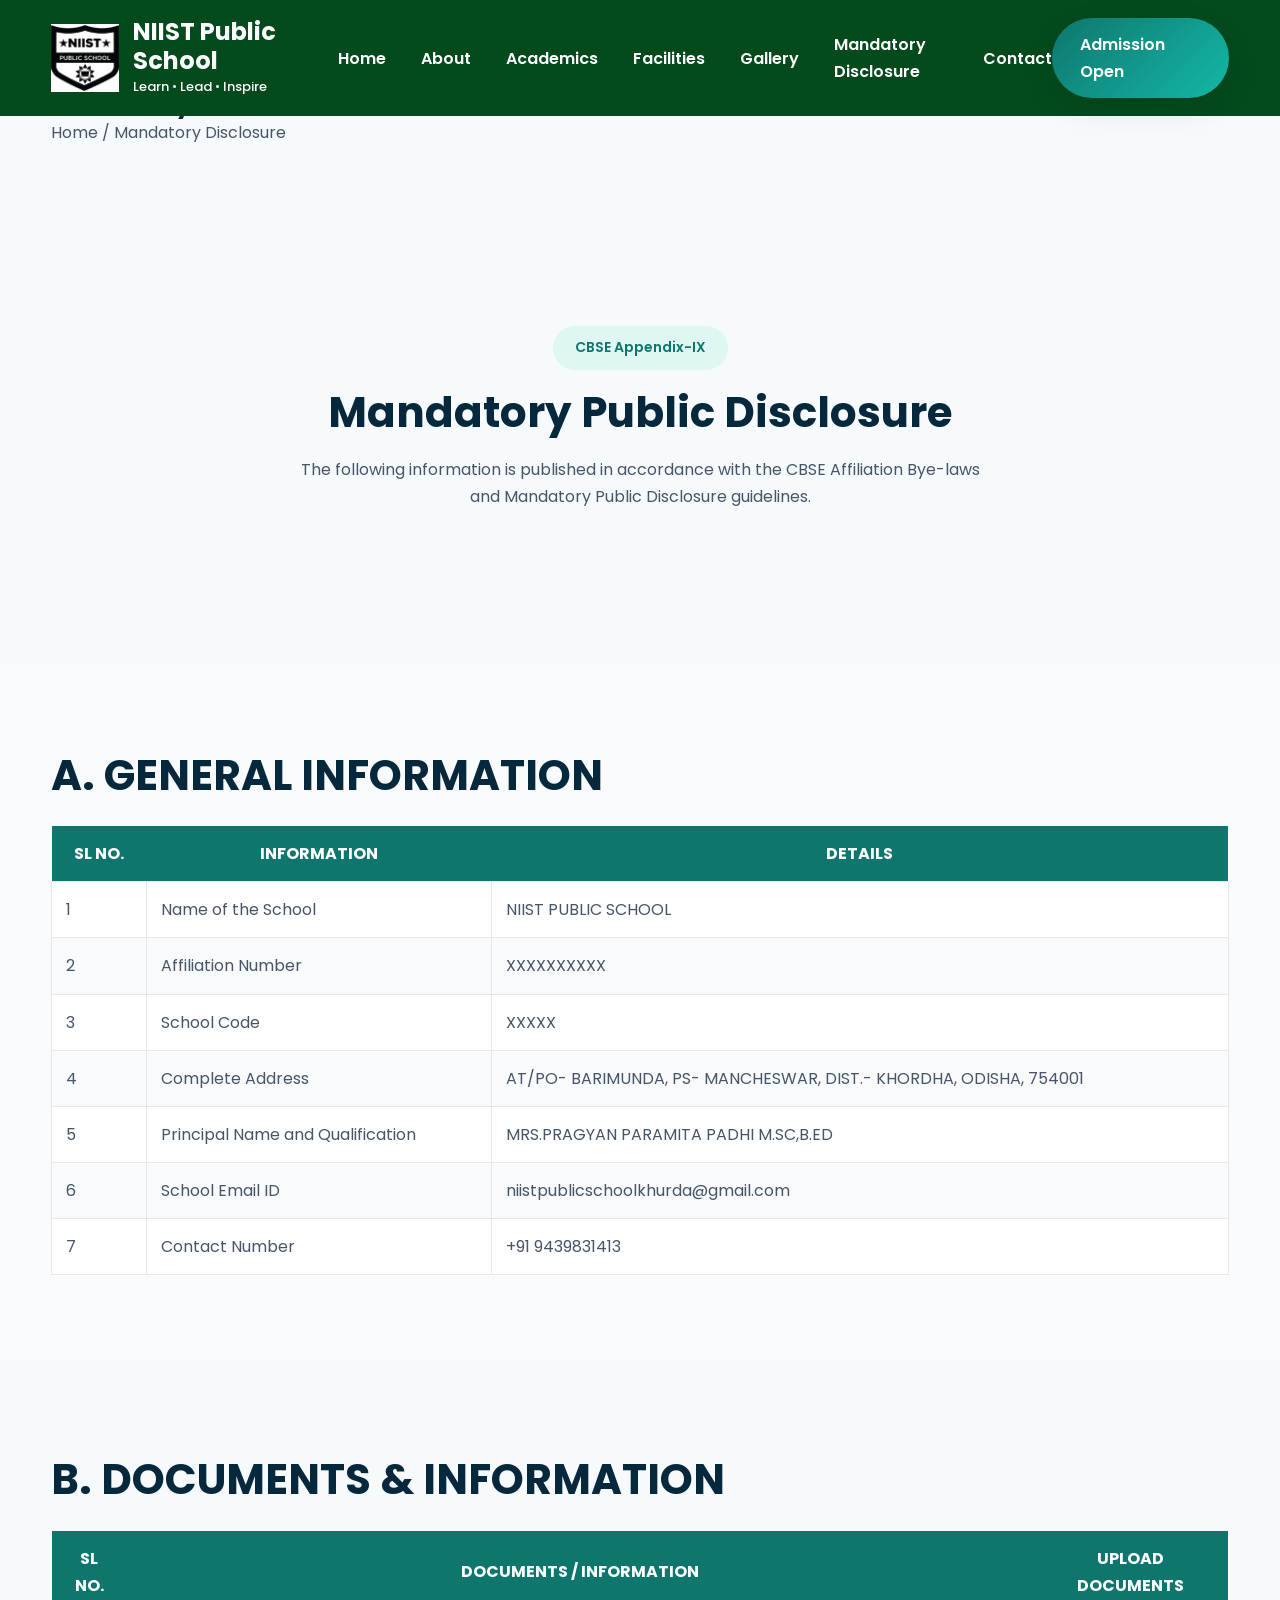
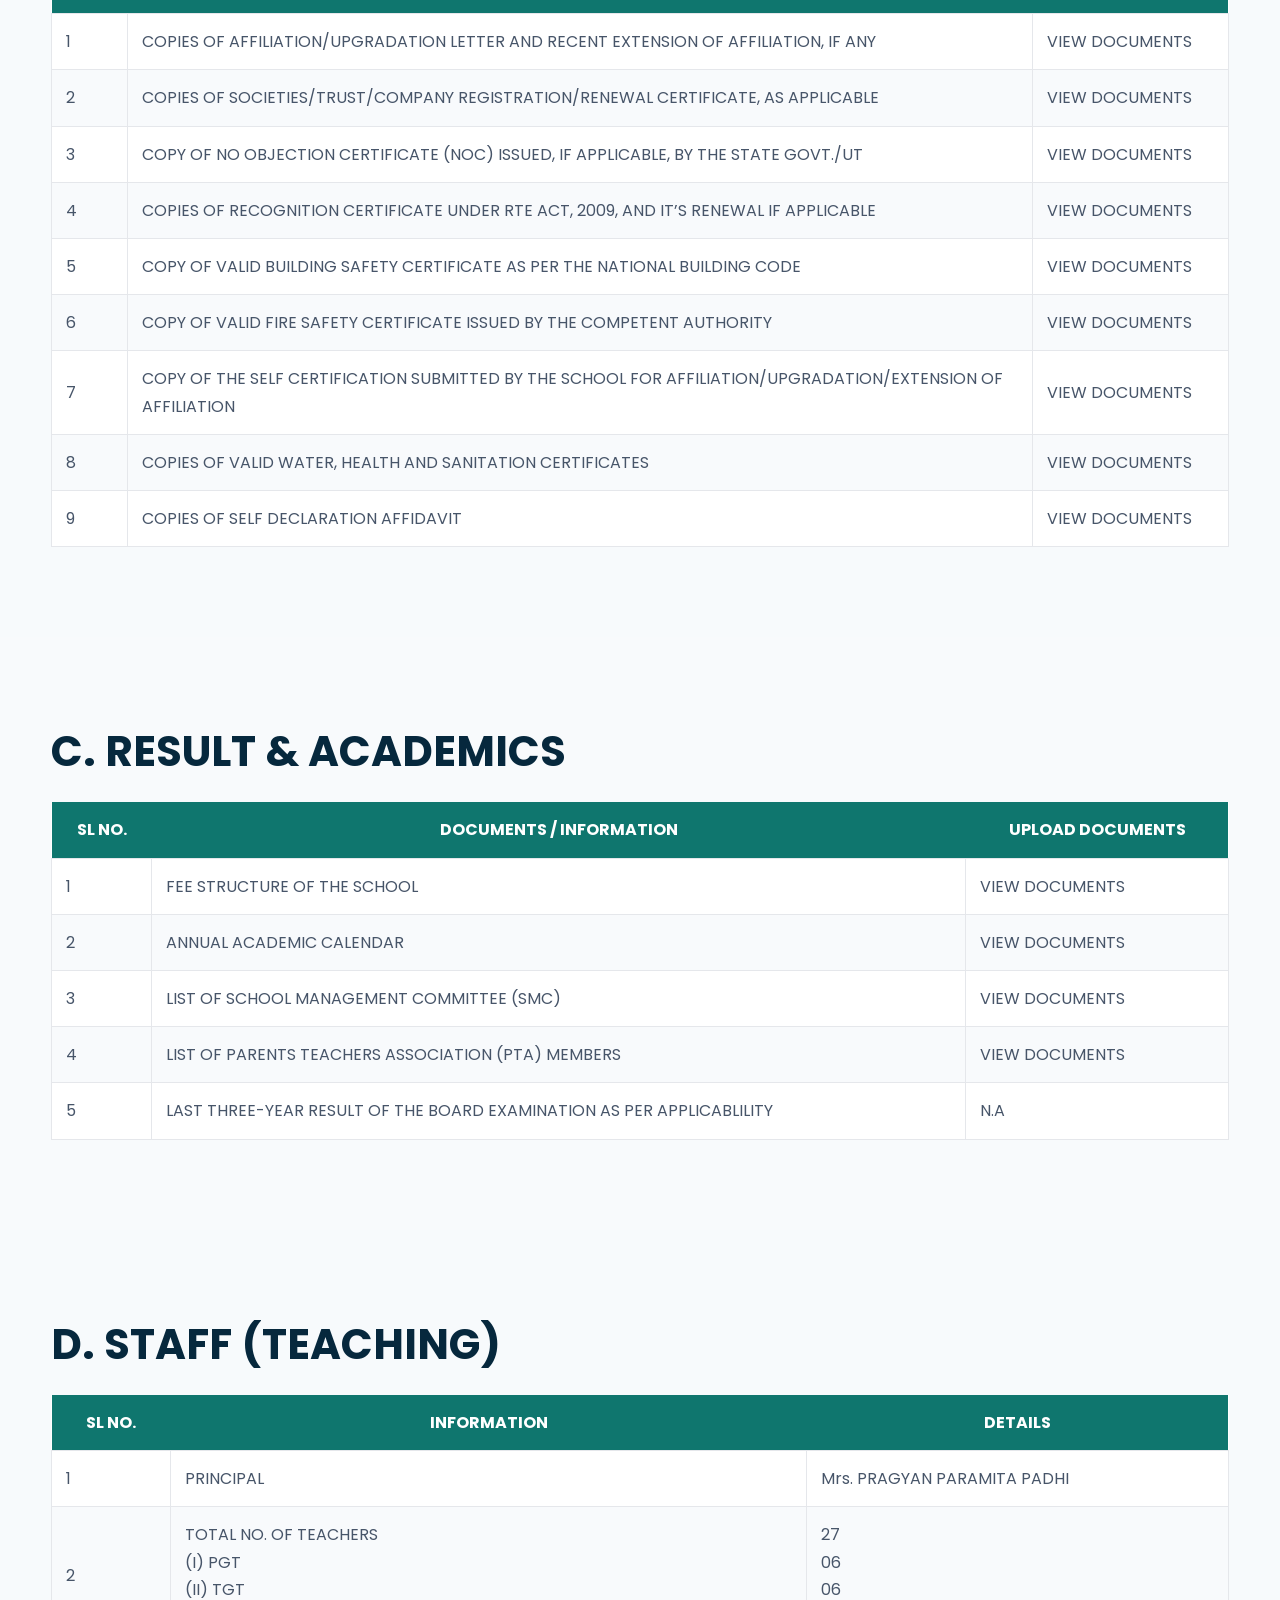
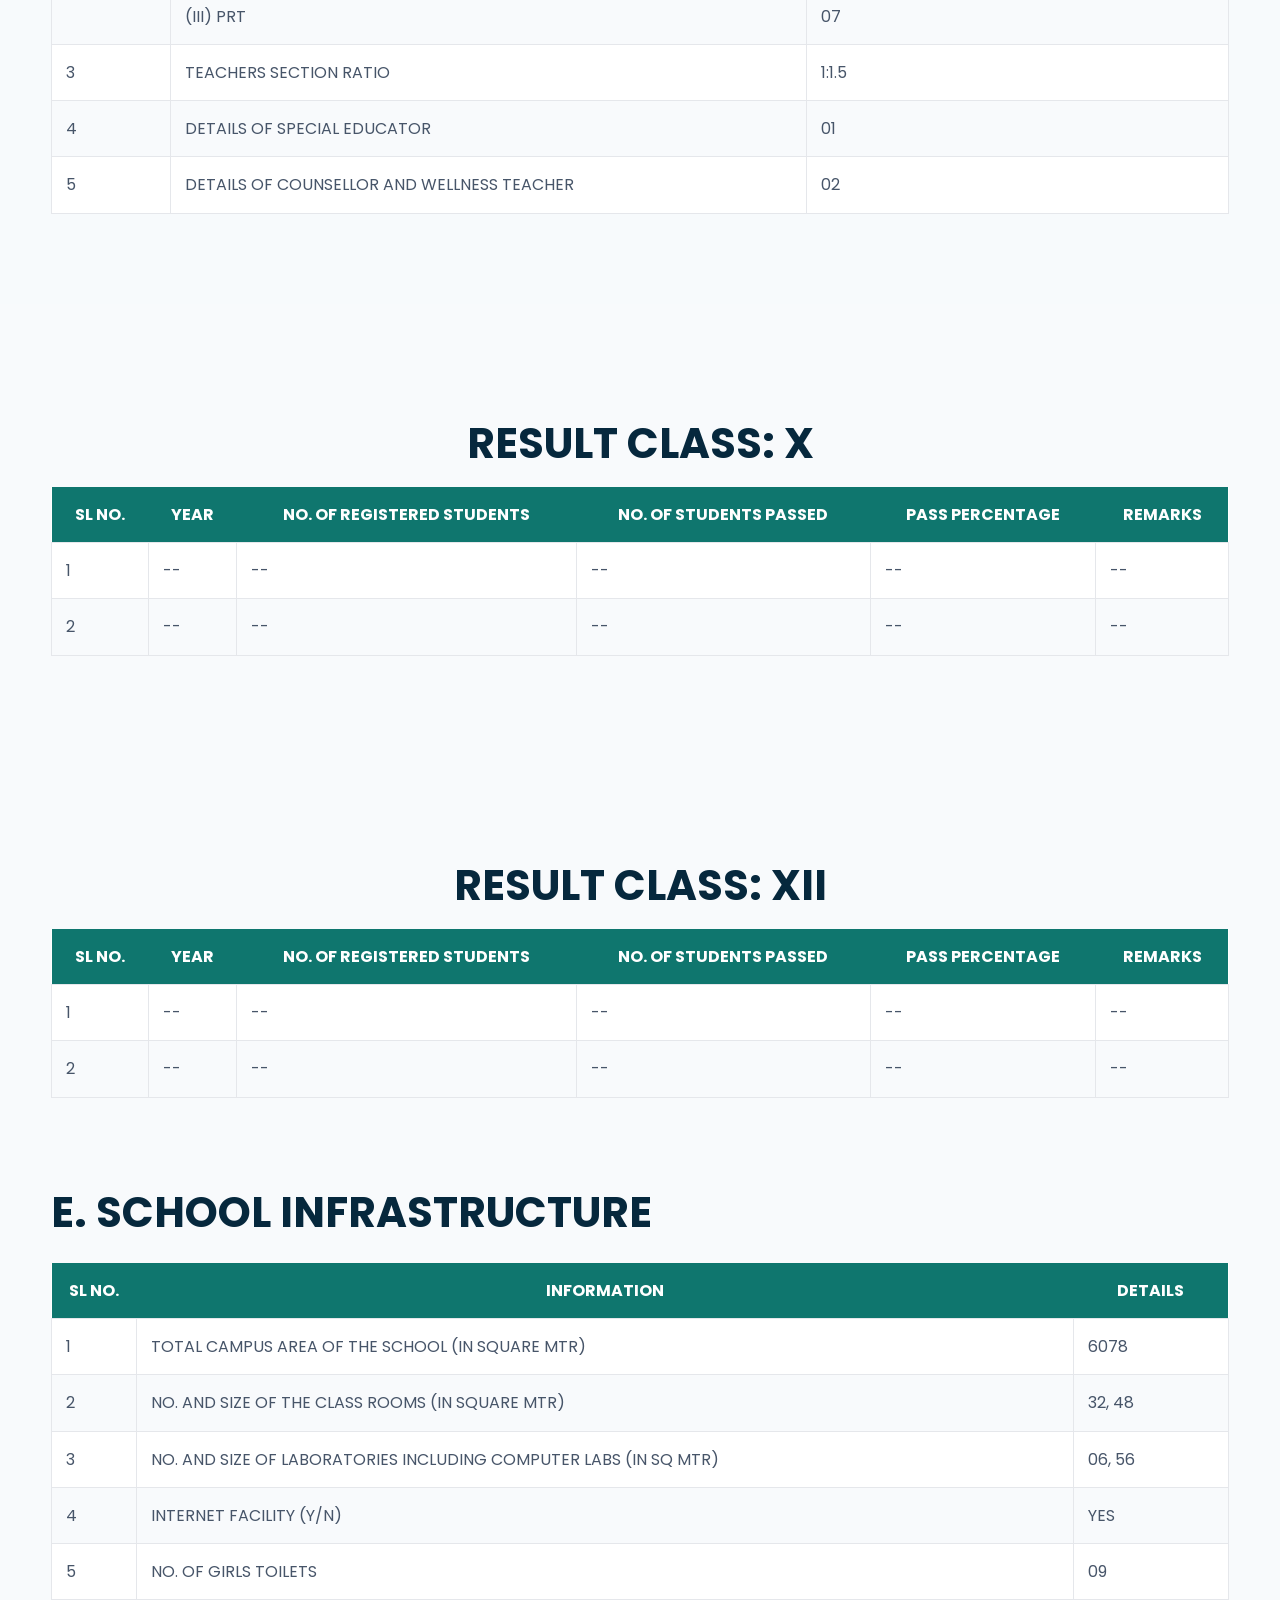
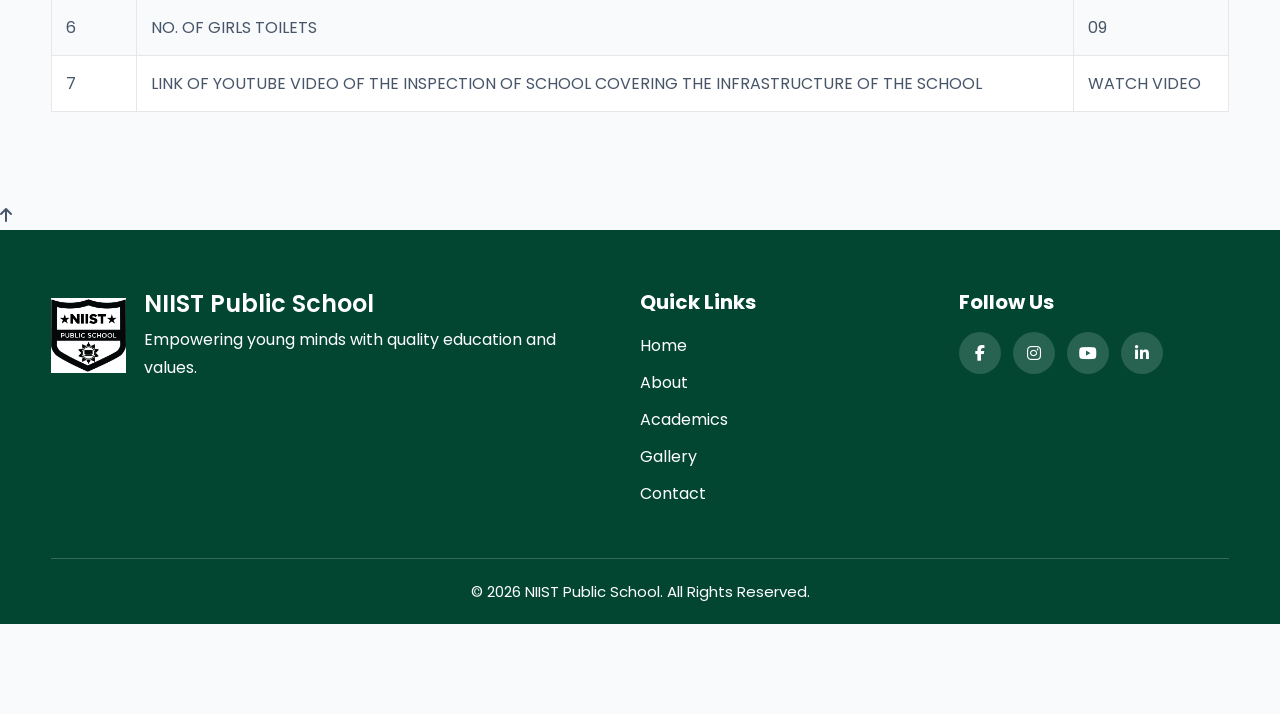
==== commit 0dd9f826: "Update mandatory.html" ====
--- a/mandatory.html
+++ b/mandatory.html
@@ -312,7 +312,7 @@
               <td class="border px-4 py-2">FEE STRUCTURE OF THE SCHOOL</td>
               <td class="border px-4 py-2">
                 <a
-                  href="images/pdfs/fees.pdf"
+                  href="image/FEE.pdf"
                   target="_blank"
                   class="text-blue-600 underline font-medium"
                   >VIEW DOCUMENTS</a
@@ -324,7 +324,7 @@
               <td class="border px-4 py-2">ANNUAL ACADEMIC CALENDAR</td>
               <td class="border px-4 py-2">
                 <a
-                  href="images/pdfs/cal.pdf"
+                  href="image/CALENDER.pdf"
                   target="_blank"
                   class="text-blue-600 underline font-medium"
                   >VIEW DOCUMENTS</a
@@ -338,7 +338,7 @@
               </td>
               <td class="border px-4 py-2">
                 <a
-                  href="images/pdfs/smc.pdf"
+                  href="image/SMC.pdf"
                   target="_blank"
                   class="text-blue-600 underline font-medium"
                   >VIEW DOCUMENTS</a
@@ -352,7 +352,7 @@
               </td>
               <td class="border px-4 py-2">
                 <a
-                  href="images/pdfs/pta.pdf"
+                  href="image/PTA.pdf"
                   target="_blank"
                   class="text-blue-600 underline font-medium"
                   >VIEW DOCUMENTS</a
@@ -393,7 +393,7 @@
             <tr>
               <td class="border px-4 py-2">1</td>
               <td class="border px-4 py-2">PRINCIPAL</td>
-              <td class="border px-4 py-2">01</td>
+              <td class="border px-4 py-2">Mrs. PRAGYAN PARAMITA PADHI</td>
             </tr>
             <tr>
               <td class="border px-4 py-2 align-top">2</td>
@@ -406,7 +406,7 @@
                 </div>
               </td>
               <td class="border px-4 py-2">
-                20
+                27
                 <div class="mt-2 space-y-1">
                   <div>06</div>
                   <div>06</div>
@@ -417,7 +417,7 @@
             <tr>
               <td class="border px-4 py-2">3</td>
               <td class="border px-4 py-2">TEACHERS SECTION RATIO</td>
-              <td class="border px-4 py-2">1:15</td>
+              <td class="border px-4 py-2">1:1.5</td>
             </tr>
             <tr>
               <td class="border px-4 py-2">4</td>
@@ -429,7 +429,7 @@
               <td class="border px-4 py-2">
                 DETAILS OF COUNSELLOR AND WELLNESS TEACHER
               </td>
-              <td class="border px-4 py-2">01</td>
+              <td class="border px-4 py-2">02</td>
             </tr>
 
                     </tbody>
@@ -547,21 +547,21 @@
               <td class="border px-4 py-2">
                 TOTAL CAMPUS AREA OF THE SCHOOL (IN SQUARE MTR)
               </td>
-              <td class="border px-4 py-2">6075</td>
+              <td class="border px-4 py-2">6078</td>
             </tr>
             <tr>
               <td class="border px-4 py-2">2</td>
               <td class="border px-4 py-2">
                 NO. AND SIZE OF THE CLASS ROOMS (IN SQUARE MTR)
               </td>
-              <td class="border px-4 py-2">YES</td>
+              <td class="border px-4 py-2">32, 48</td>
             </tr>
             <tr>
               <td class="border px-4 py-2">3</td>
               <td class="border px-4 py-2">
                 NO. AND SIZE OF LABORATORIES INCLUDING COMPUTER LABS (IN SQ MTR)
               </td>
-              <td class="border px-4 py-2">17</td>
+              <td class="border px-4 py-2">06, 56</td>
             </tr>
             <tr>
               <td class="border px-4 py-2">4</td>
@@ -571,12 +571,12 @@
             <tr>
               <td class="border px-4 py-2">5</td>
               <td class="border px-4 py-2">NO. OF GIRLS TOILETS</td>
-              <td class="border px-4 py-2">YES</td>
+              <td class="border px-4 py-2">09</td>
             </tr>
             <tr>
               <td class="border px-4 py-2">6</td>
               <td class="border px-4 py-2">NO. OF GIRLS TOILETS</td>
-              <td class="border px-4 py-2">YES</td>
+              <td class="border px-4 py-2">09</td>
             </tr>
             <tr>
               <td class="border px-4 py-2">7</td>
@@ -673,4 +673,4 @@
     <script src="script.js"></script>
 </body>
 
-</html>+</html>
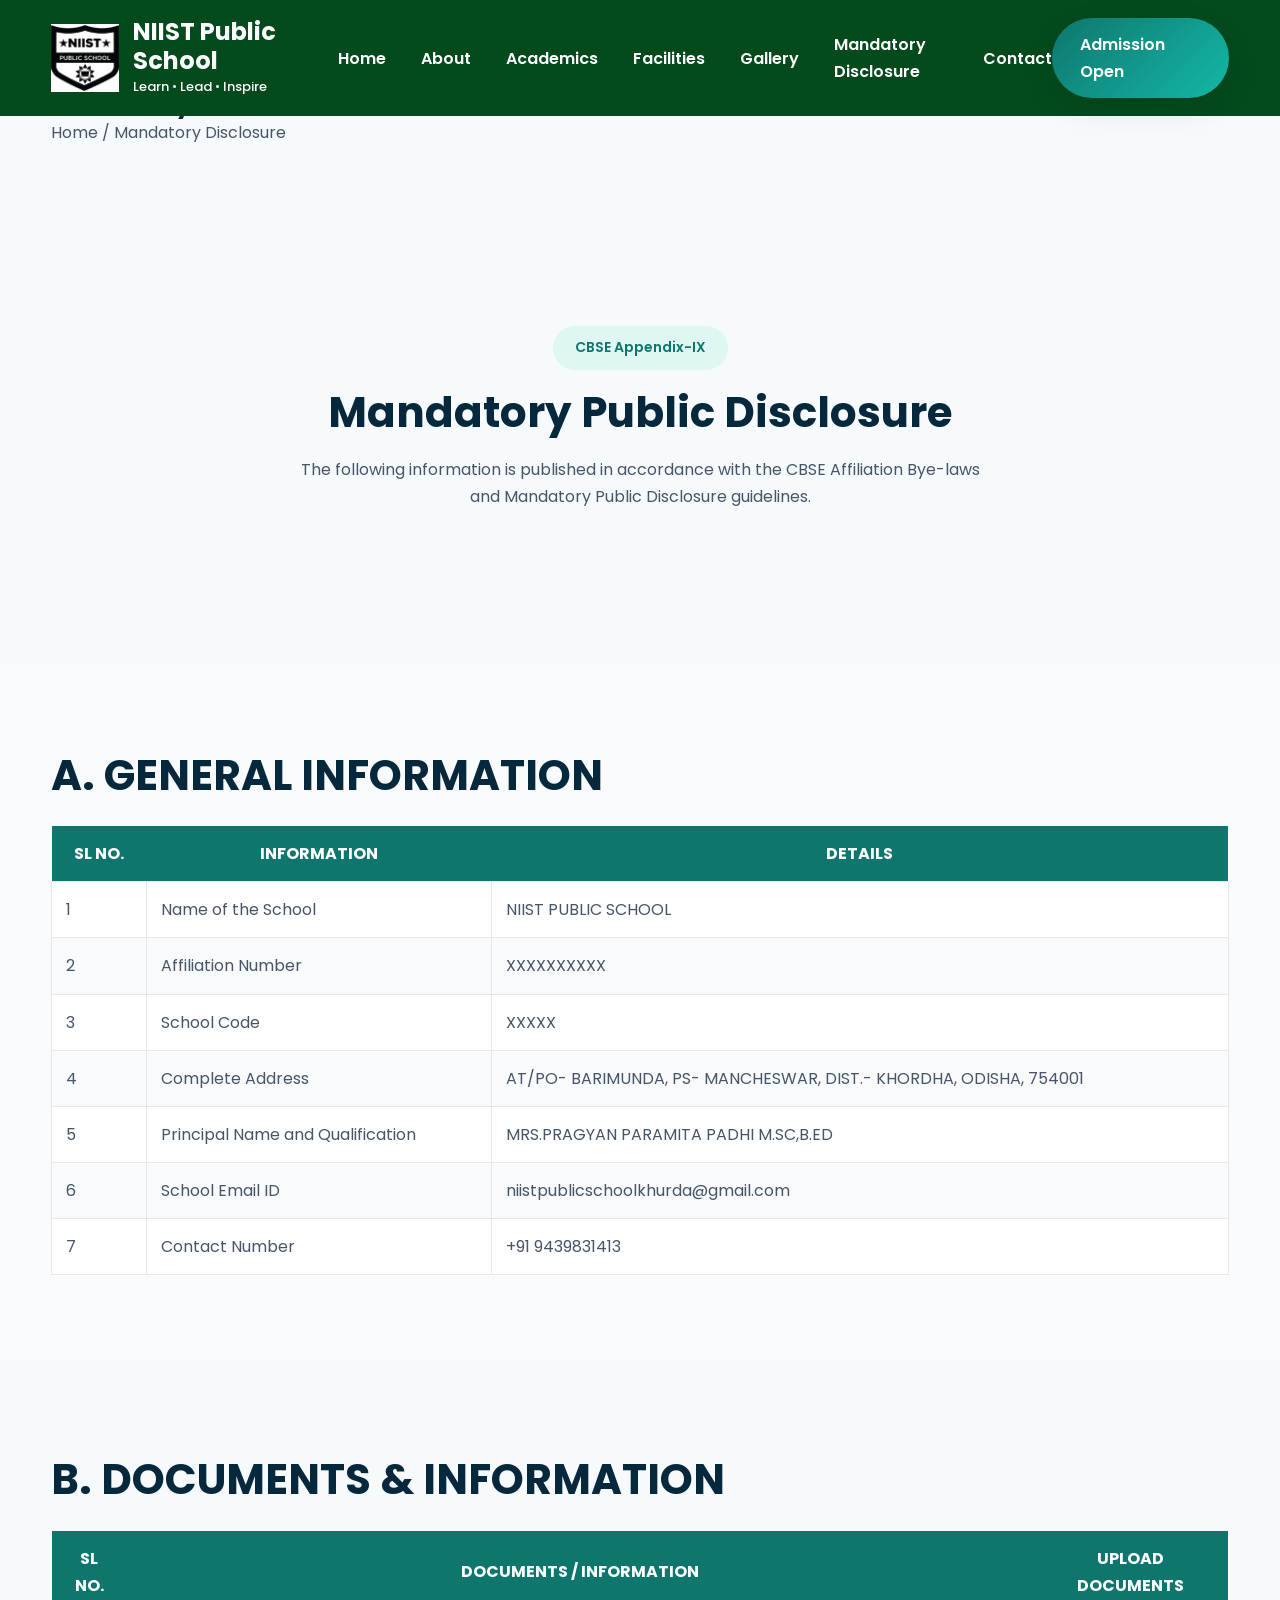
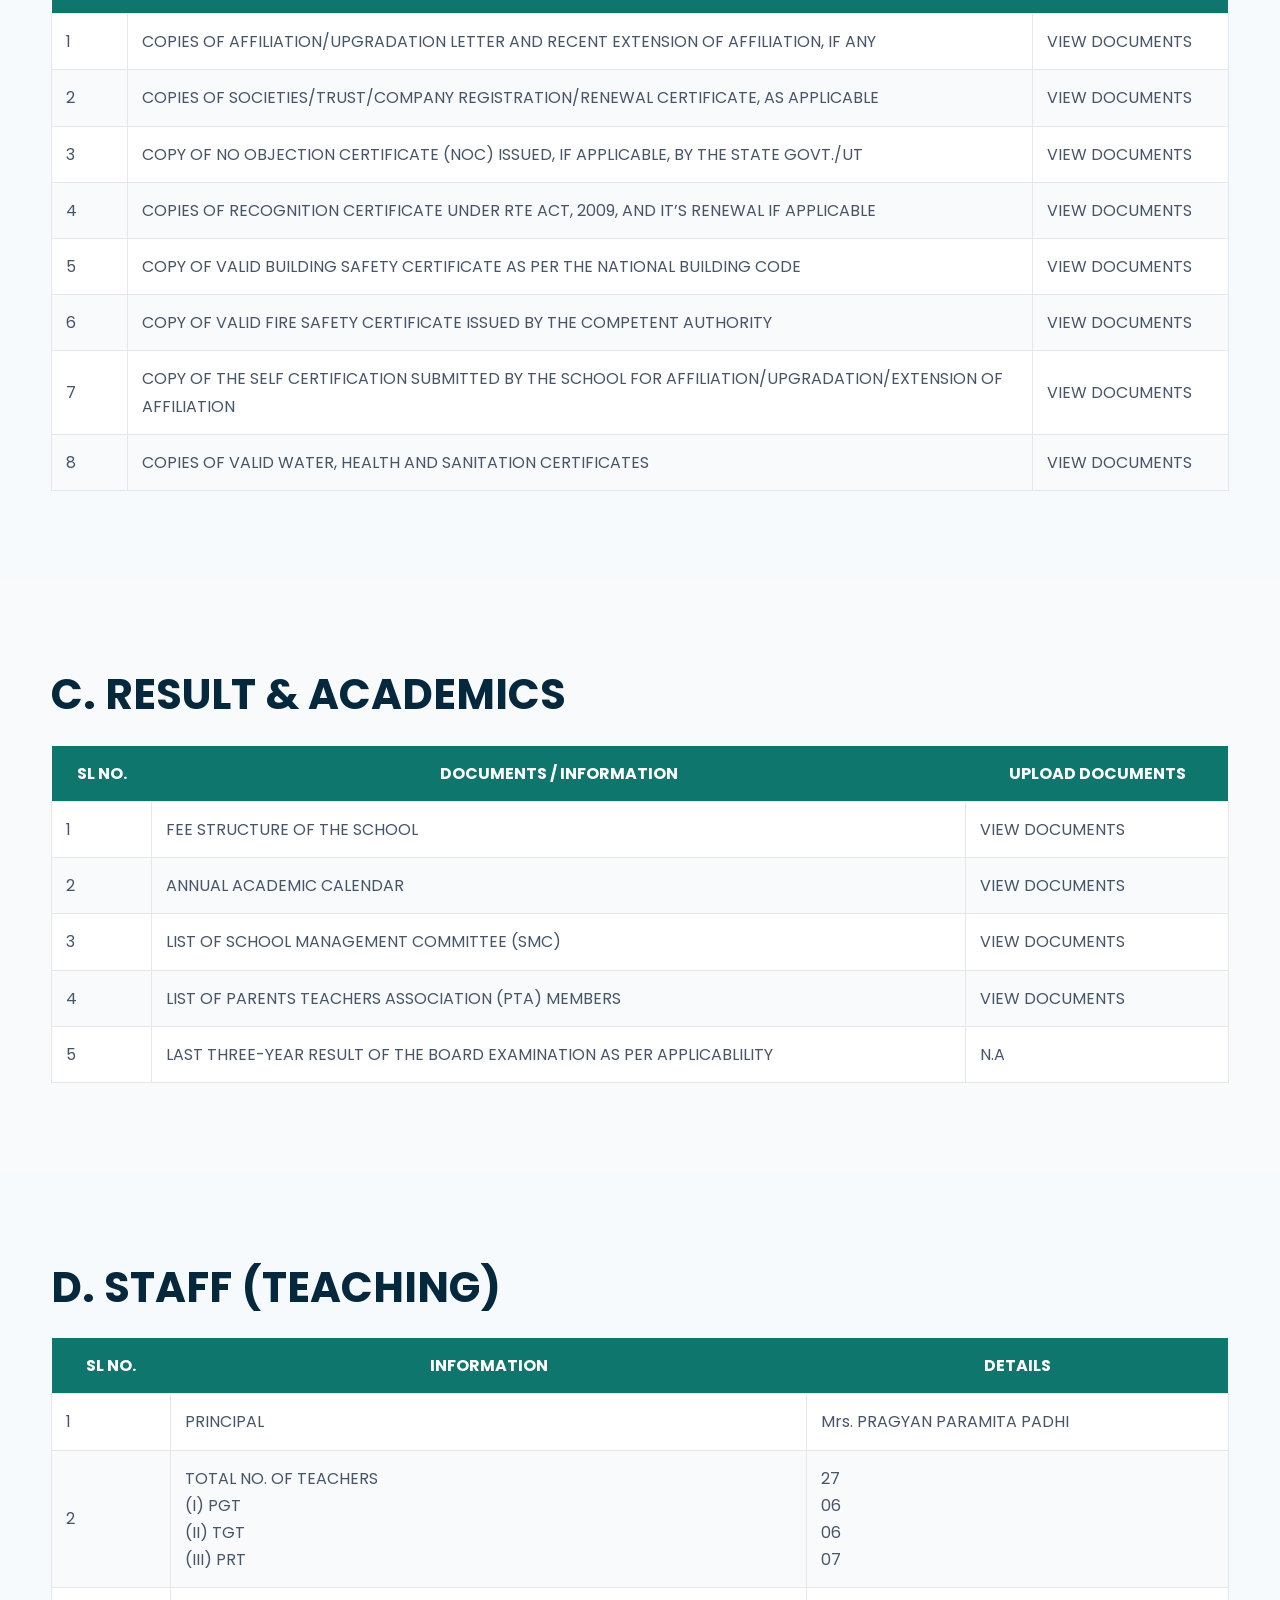
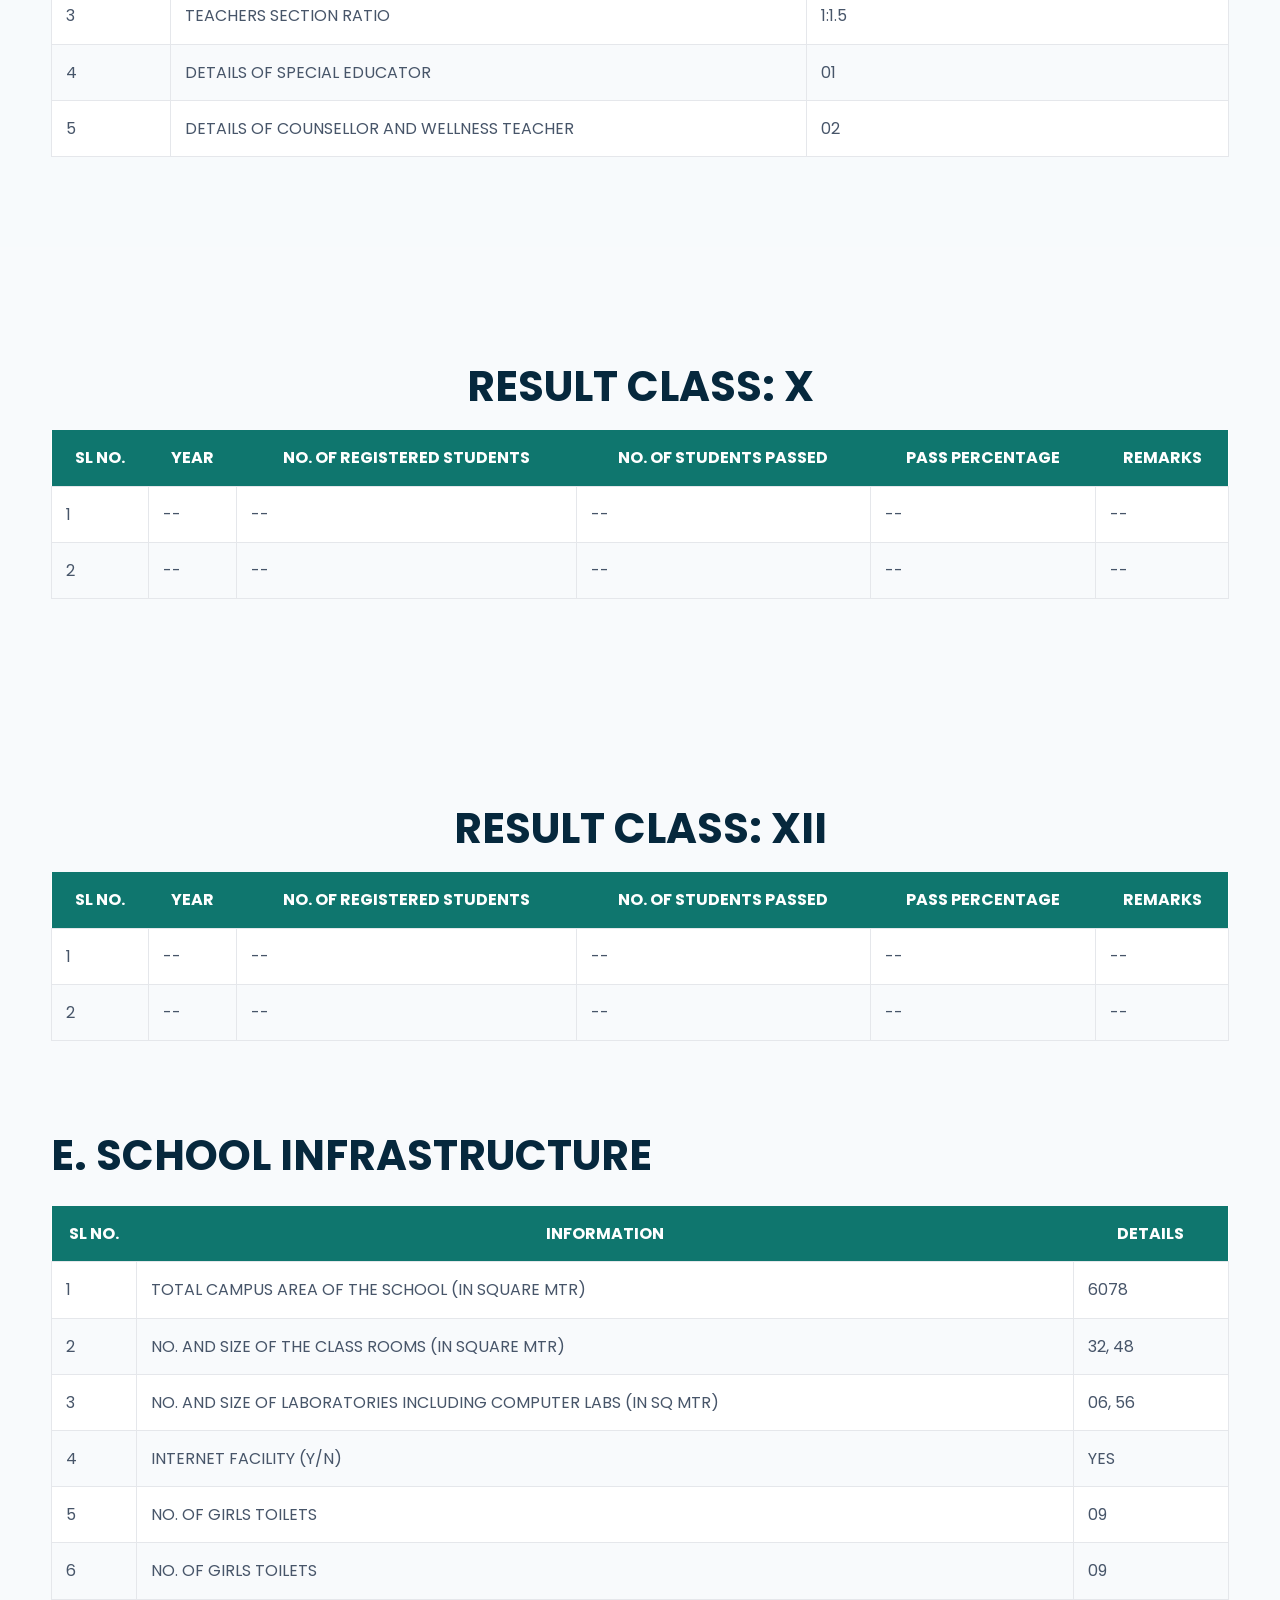
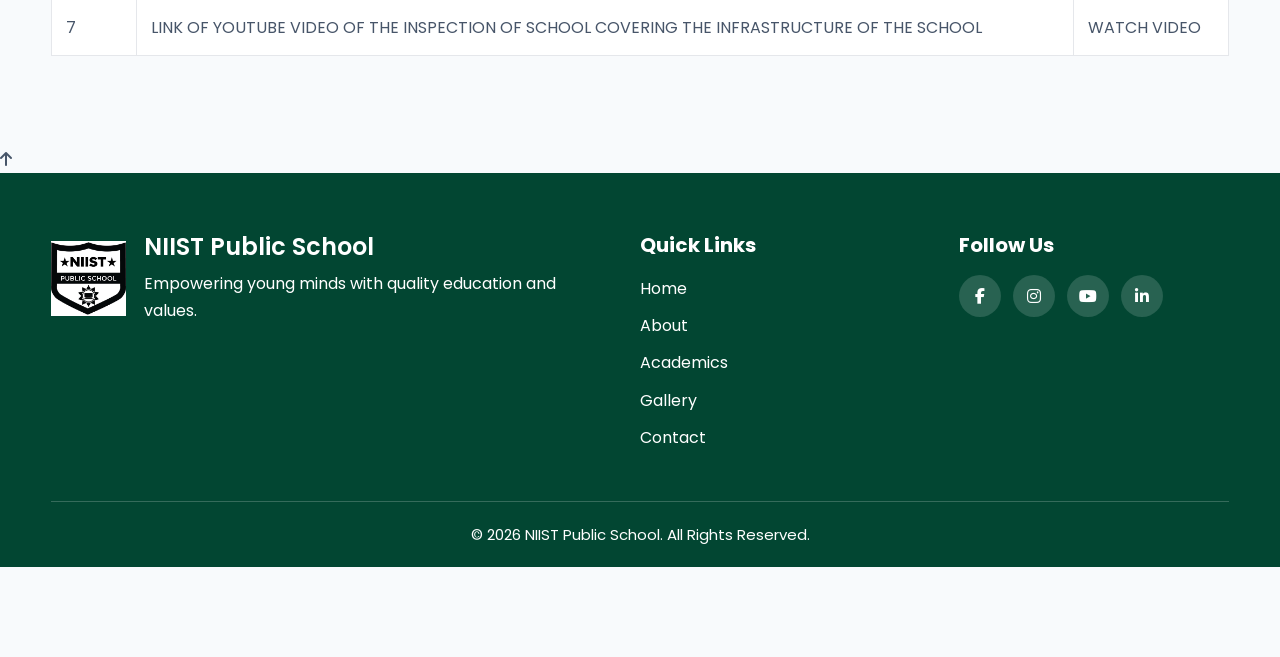
==== commit fe28bdd2: "Fix document link and comment out table row Updated the link to the self-certification document and " ====
--- a/mandatory.html
+++ b/mandatory.html
@@ -177,7 +177,7 @@
               </td>
               <td class="border px-4 py-2">
                 <a
-                  href="images/pdfs/trust.pdf"
+                  href="image/TRUST.pdf"
                   target="_blank"
                   class="text-blue-600 underline font-medium"
                   >VIEW DOCUMENTS</a
@@ -191,7 +191,7 @@
               </td>
               <td class="border px-4 py-2">
                 <a
-                  href="images/pdfs/noc.pdf"
+                  href="image/NOC.pdf"
                   target="_blank"
                   class="text-blue-600 underline font-medium"
                   >VIEW DOCUMENTS</a
@@ -205,7 +205,7 @@
               </td>
               <td class="border px-4 py-2">
                 <a
-                  href="images/pdfs/cor.pdf"
+                  href="image/COR_compressed.pdf"
                   target="_blank"
                   class="text-blue-600 underline font-medium"
                   >VIEW DOCUMENTS</a
@@ -219,7 +219,7 @@
               </td>
               <td class="border px-4 py-2">
                 <a
-                  href="images/pdfs/building.pdf"
+                  href="image/BUILDING.pdf"
                   target="_blank"
                   class="text-blue-600 underline font-medium"
                   >VIEW DOCUMENTS</a
@@ -234,7 +234,7 @@
               </td>
               <td class="border px-4 py-2">
                 <a
-                  href="images/pdfs/fire.pdf"
+                  href="image/FIRE.pdf"
                   target="_blank"
                   class="text-blue-600 underline font-medium"
                   >VIEW DOCUMENTS</a
@@ -248,7 +248,7 @@
               </td>
               <td class="border px-4 py-2">
                 <a
-                  href="images/pdfs/self.pdf"
+                  href="image/SELF CERTIFICATE.pdf"
                   target="_blank"
                   class="text-blue-600 underline font-medium"
                   >VIEW DOCUMENTS</a
@@ -262,27 +262,27 @@
               </td>
               <td class="border px-4 py-2">
                 <a
-                  href="images/pdfs/water.pdf"
-                  target="_blank"
-                  class="text-blue-600 underline font-medium"
-                  >VIEW DOCUMENTS</a
-                >
-              </td>
-            </tr>
-            <tr>
-              <td class="border px-4 py-2">9</td>
+                  href="image/WATER.pdf"
+                  target="_blank"
+                  class="text-blue-600 underline font-medium"
+                  >VIEW DOCUMENTS</a
+                >
+              </td>
+            </tr>
+            <tr>
+              <!-- <td class="border px-4 py-2">9</td>
               <td class="border px-4 py-2">
                 COPIES OF SELF DECLARATION AFFIDAVIT
               </td>
               <td class="border px-4 py-2">
                 <a
-                  href="images/pdfs/selfaff.pdf"
-                  target="_blank"
-                  class="text-blue-600 underline font-medium"
-                  >VIEW DOCUMENTS</a
-                >
-              </td>
-            </tr>
+                  href="image/SELF.pdf"
+                  target="_blank"
+                  class="text-blue-600 underline font-medium"
+                  >VIEW DOCUMENTS</a
+                >
+              </td>
+            </tr> -->
 
                     </tbody>
                 </table>
@@ -537,7 +537,7 @@
                     <thead>
                         <tr>
               <th class="border px-4 py-2">SL NO.</th>
-              <th class="border px-4 py-2">INFORMATION</th>
+              <th class="border px-4 py-2">INFORMATION</th> 
               <th class="border px-4 py-2">DETAILS</th>
             </tr>
           </thead>
